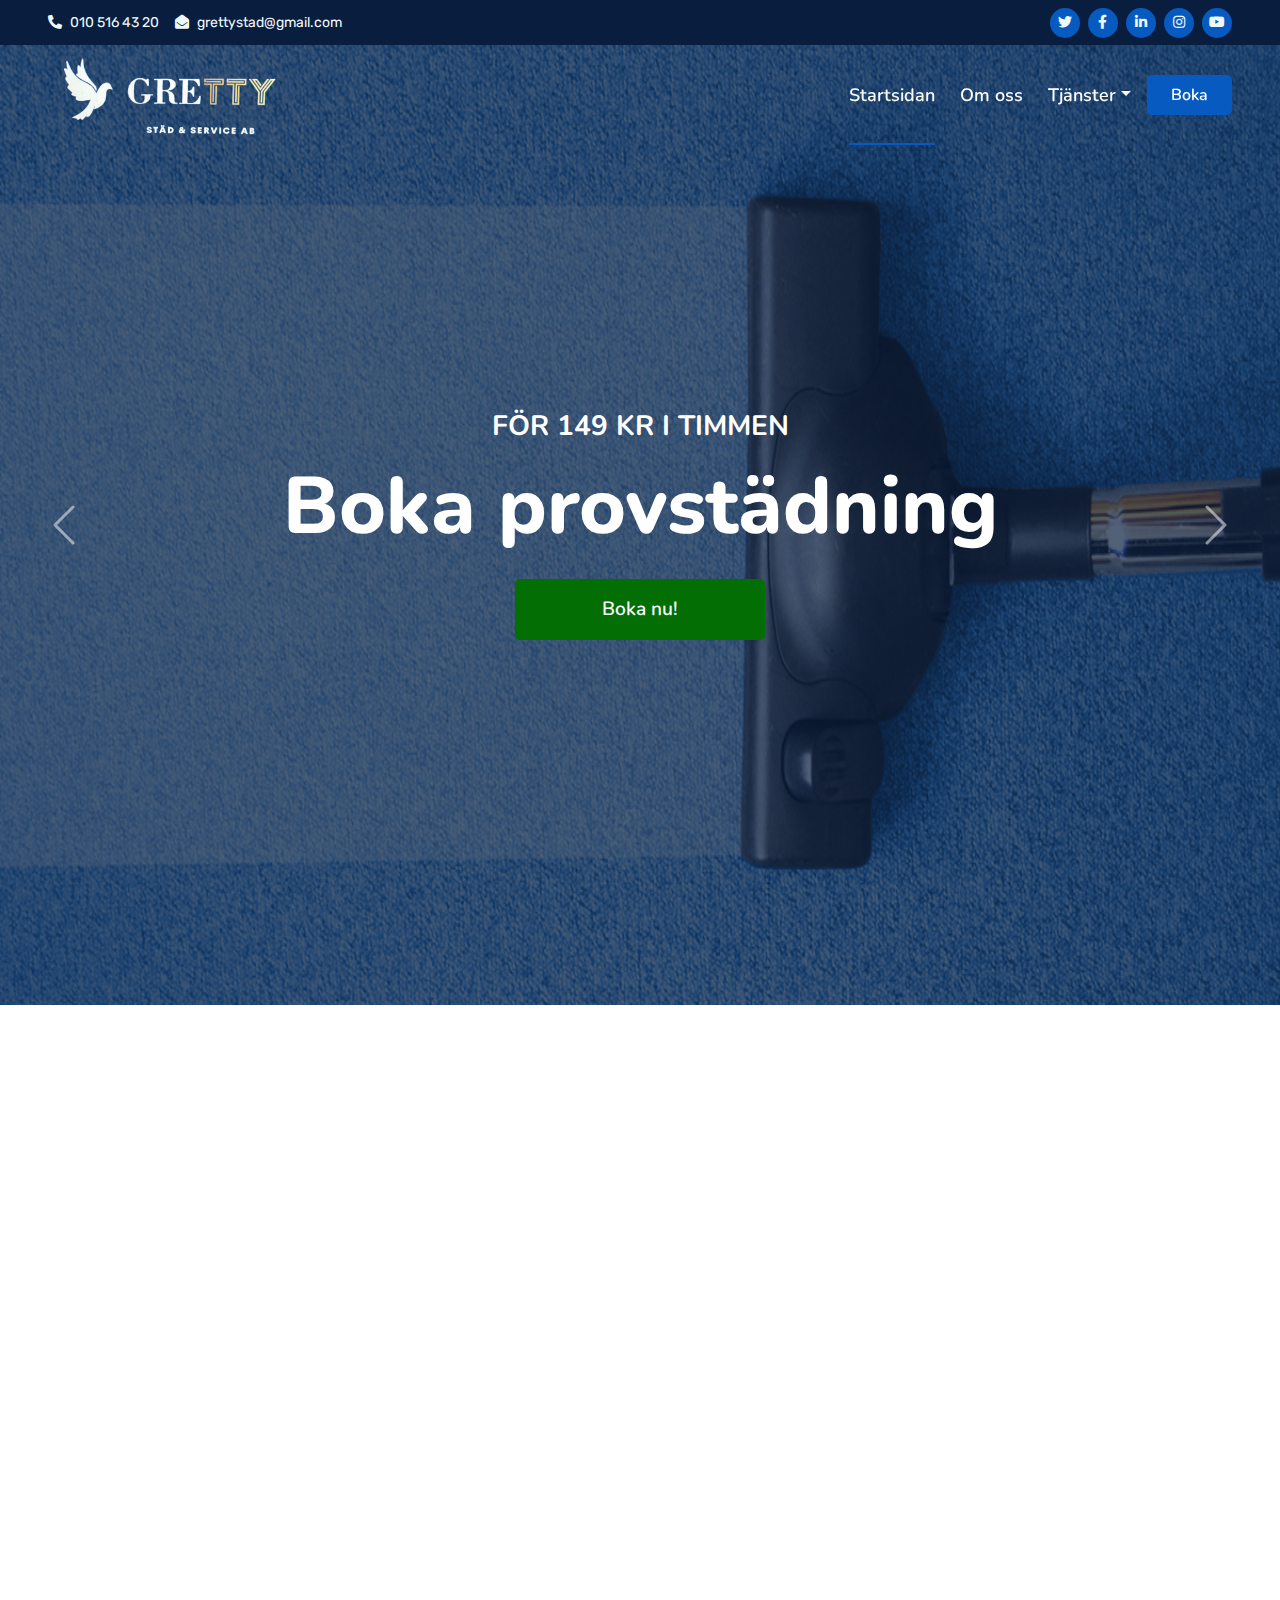
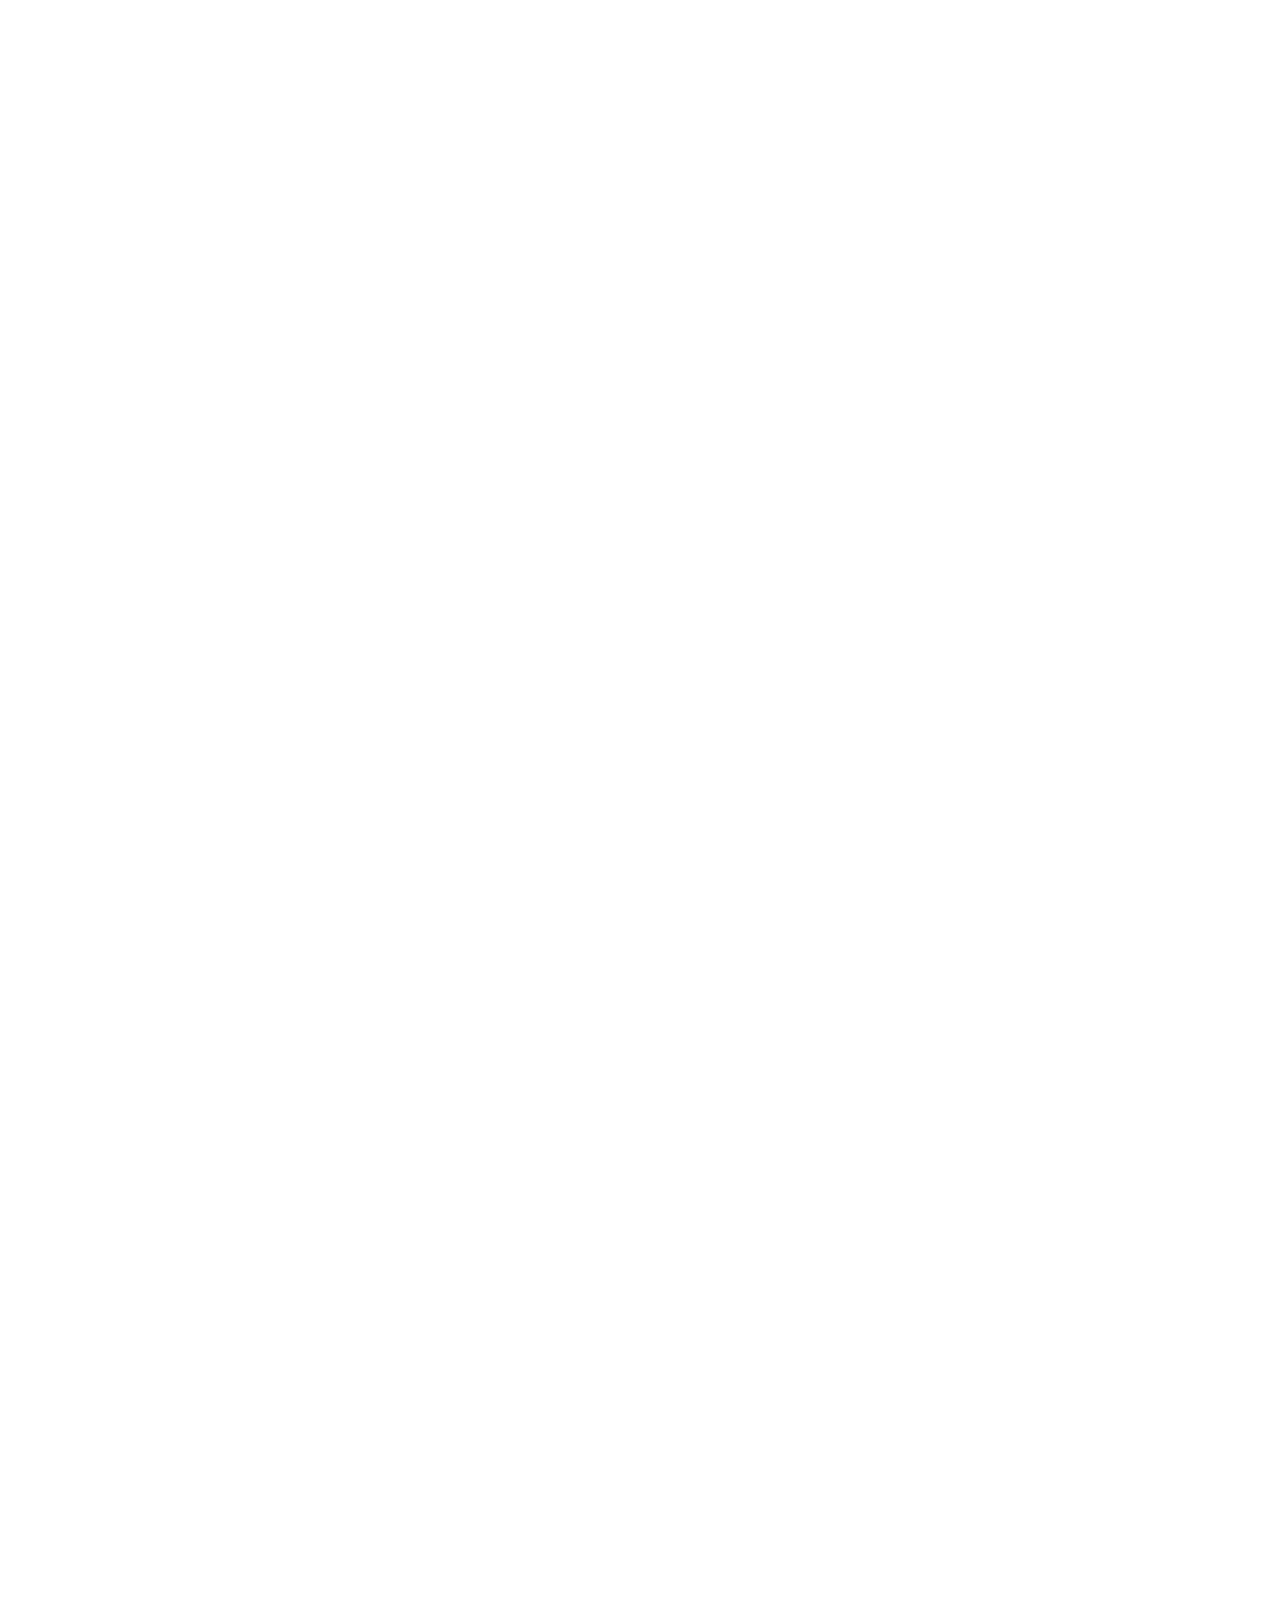
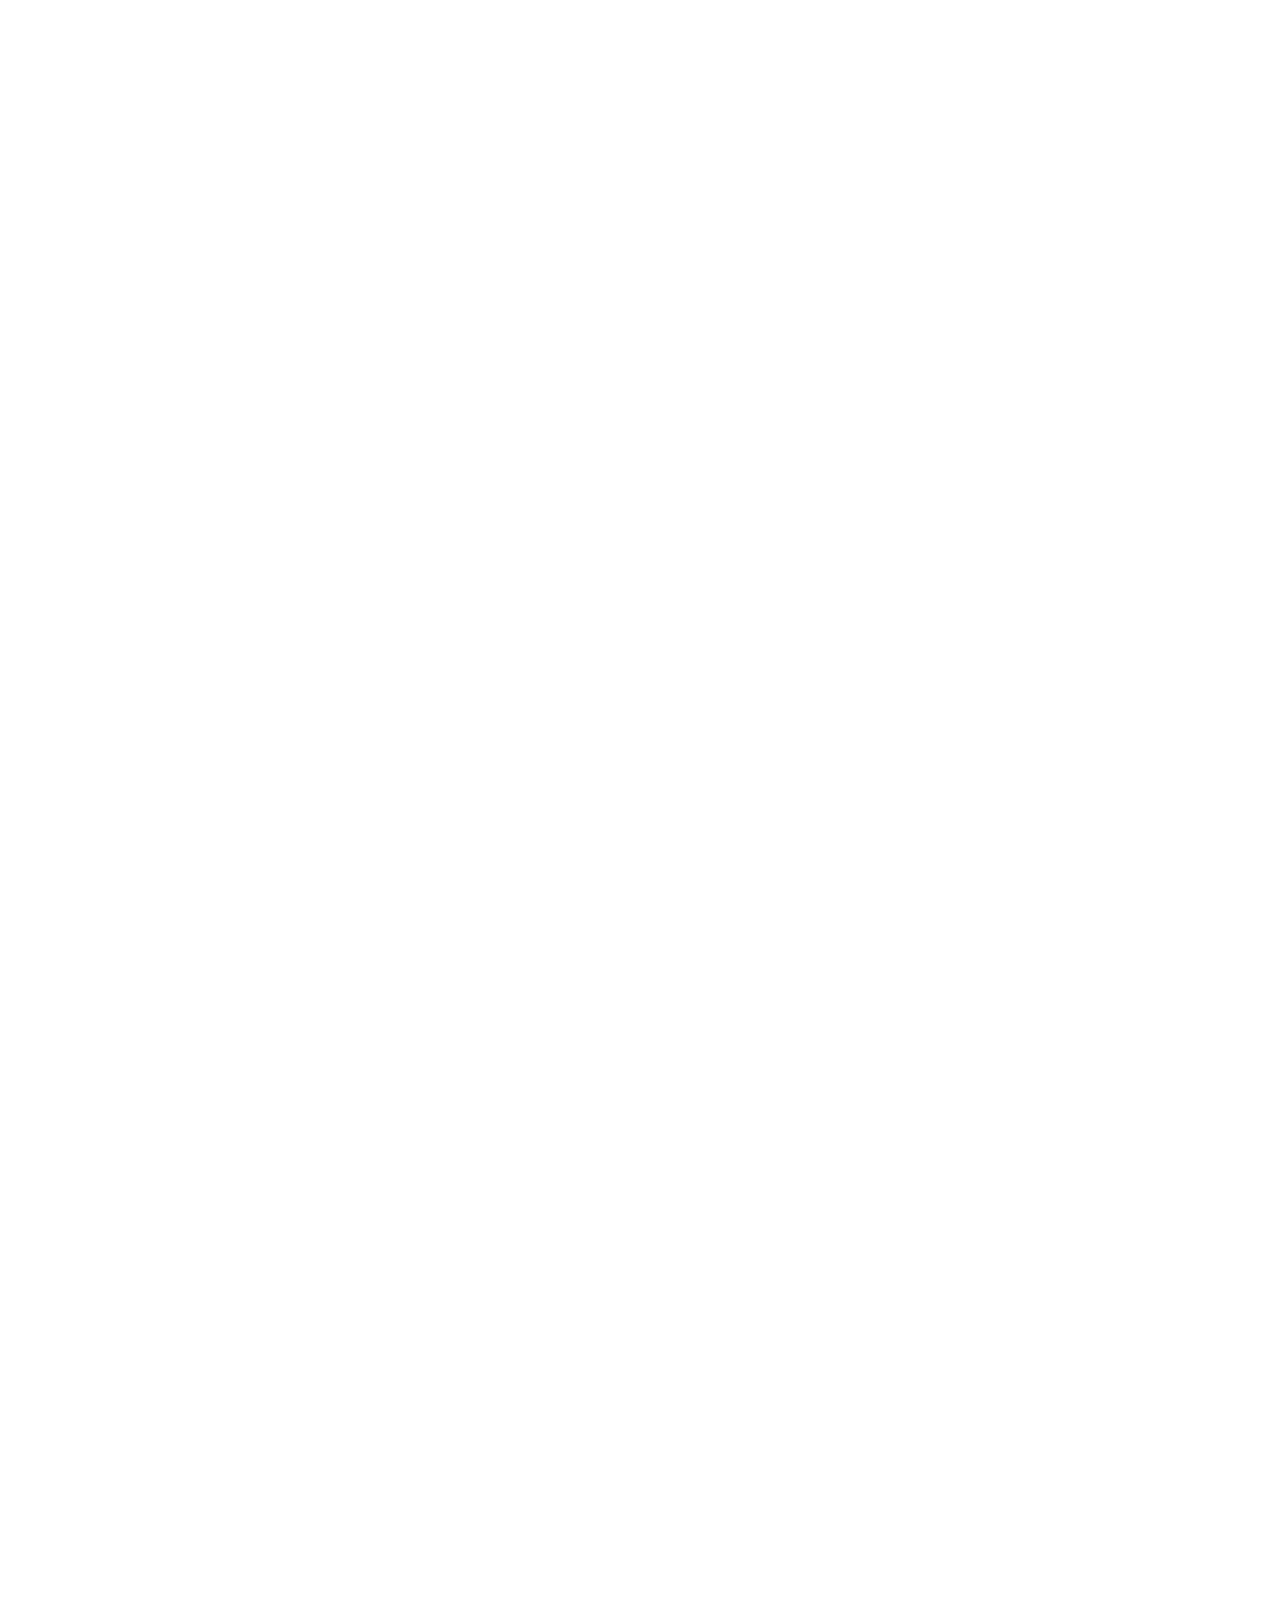
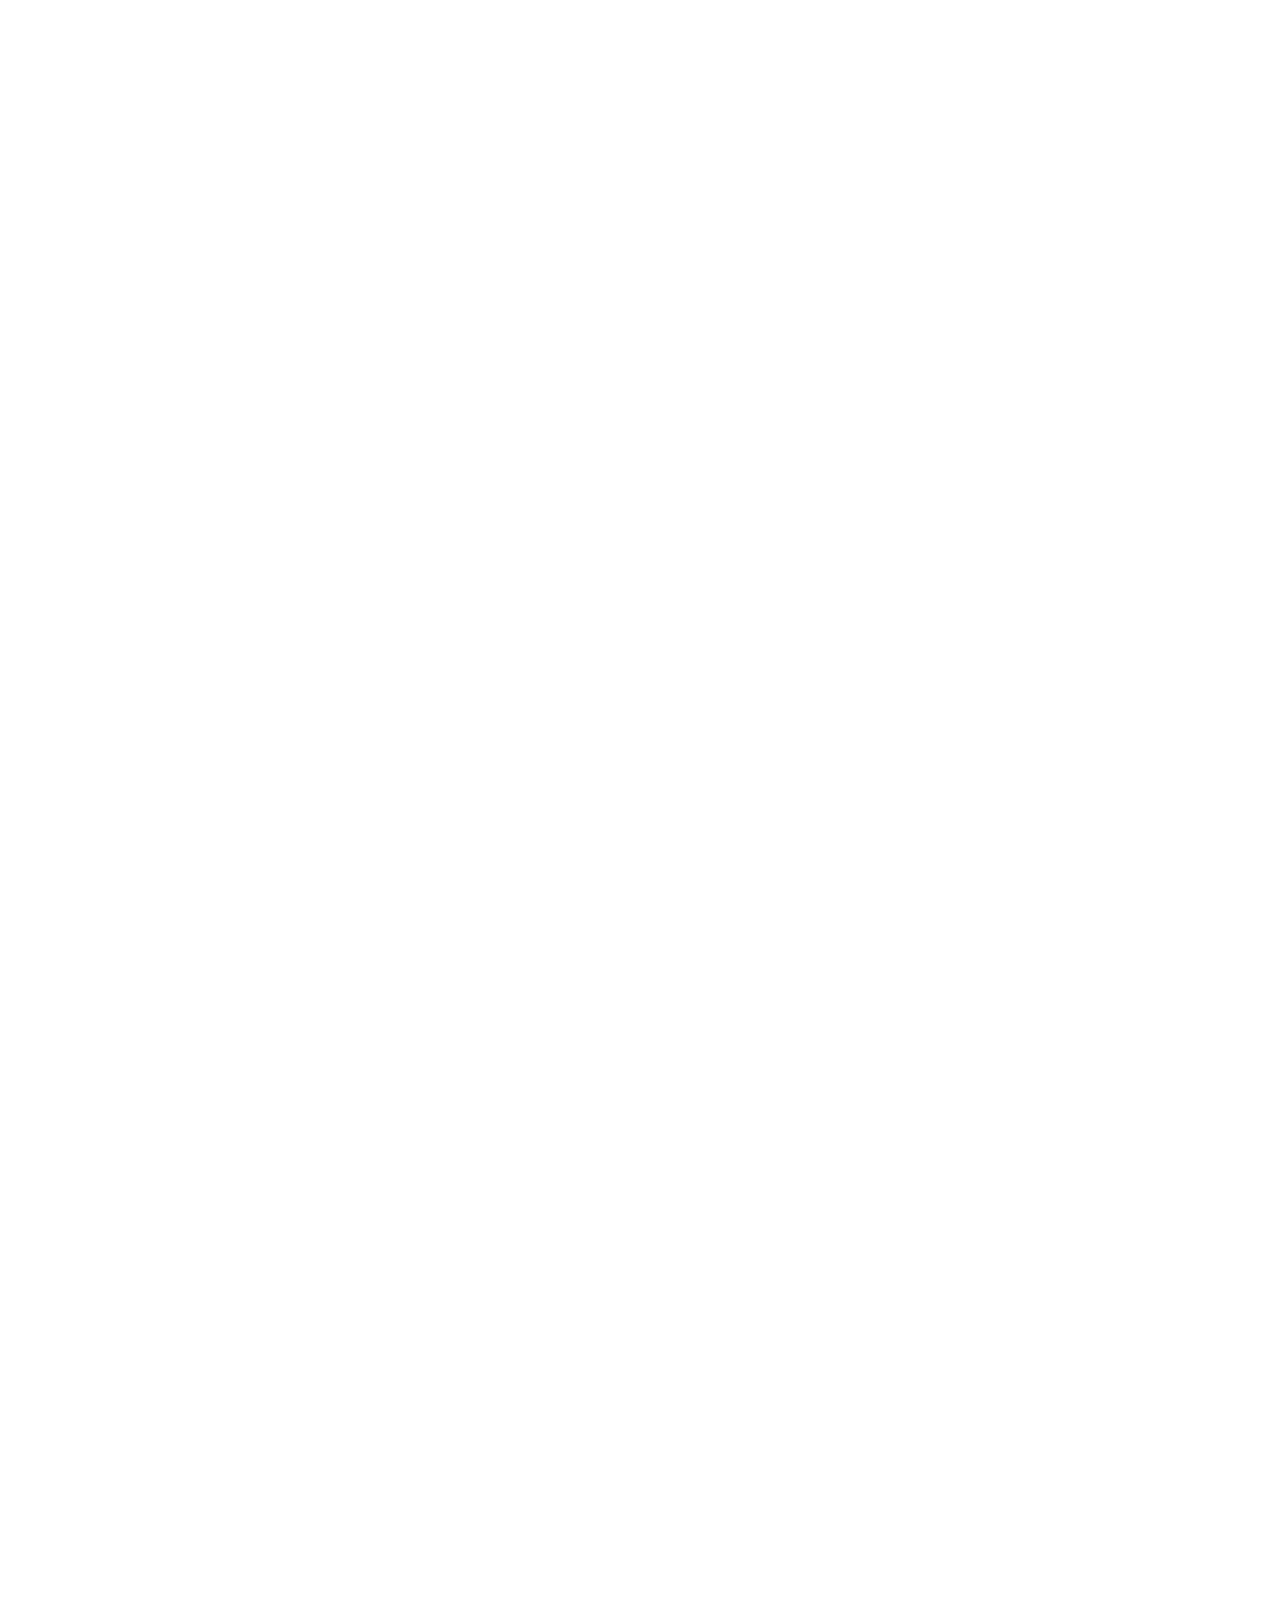
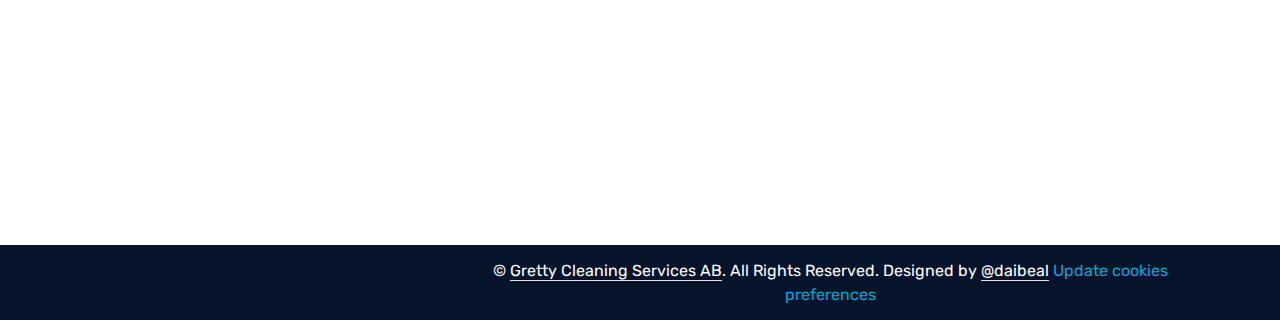
==== index.html @ c972048a "Added components and changed phone numbers and emails" ====
<!DOCTYPE html>
<html lang="sv">

<head>
    <meta charset="utf-8">
    <title>Gretty Cleaning Services</title>
    <meta content="width=device-width, initial-scale=1.0, maximum-scale=1.0, user-scalable=no " name="viewport" >
    <meta content="cleaning, service, business, stokcholm" name="keywords">
    <meta content="Cleaning Service Company based in Stockholm, Sweden" name="description">

    <!-- Favicon -->
    <link href="img/favicon.ico" rel="icon">
    <!-- Favicon mac-->
    <link href="img/favicon.ico" rel="apple-touch-icon">

    <!-- Google Web Fonts -->
    <link rel="preconnect" href="https://fonts.googleapis.com">
    <link rel="preconnect" href="https://fonts.gstatic.com" crossorigin>
    <link href="https://fonts.googleapis.com/css2?family=Nunito:wght@400;600;700;800&family=Rubik:wght@400;500;600;700&display=swap" rel="stylesheet">

    <!-- Icon Font Stylesheet -->
    <link href="https://cdnjs.cloudflare.com/ajax/libs/font-awesome/5.10.0/css/all.min.css" rel="stylesheet">
    <link href="https://cdn.jsdelivr.net/npm/bootstrap-icons@1.4.1/font/bootstrap-icons.css" rel="stylesheet">

    <!-- Libraries Stylesheet -->
    <link href="lib/owlcarousel/assets/owl.carousel.min.css" rel="stylesheet">
    <link href="lib/animate/animate.min.css" rel="stylesheet">

    <!-- Customized Bootstrap Stylesheet -->
    <link href="css/bootstrap.min.css" rel="stylesheet">

    <!-- Template Stylesheet -->
    <link href="css/style.css" rel="stylesheet">
</head>

<body>
    <!-- Spinner Start -->
    <div id="spinner" class="show bg-white position-fixed translate-middle w-100 vh-100 top-50 start-50 d-flex align-items-center justify-content-center">
        <div class="spinner"></div>
    </div>
    <!-- Spinner End -->


    <!-- Topbar Start -->
    <div class="container-fluid bg-dark px-5 d-none d-lg-block">
        <div class="row gx-0">
            <div class="col-lg-8 text-center text-lg-start mb-2 mb-lg-0">
                <div class="d-inline-flex align-items-center" style="height: 45px;">
                    <small class="me-3 text-light"><i class="fa fa-phone-alt me-2"></i>010 516 43 20</small>
                    <small class="text-light"><i class="fa fa-envelope-open me-2"></i>grettystad@gmail.com</small>
                </div>
            </div>
            <div class="col-lg-4 text-center text-lg-end">
                <div class="d-inline-flex align-items-center" style="height: 45px;">
                    <a class="btn btn-sm btn-outline-light btn-sm-square rounded-circle me-2" href=""><i class="fab fa-twitter fw-normal"></i></a>
                    <a class="btn btn-sm btn-outline-light btn-sm-square rounded-circle me-2" href="https://www.facebook.com/profile.php?id=100086477424410"><i class="fab fa-facebook-f fw-normal"></i></a>
                    <a class="btn btn-sm btn-outline-light btn-sm-square rounded-circle me-2" href=""><i class="fab fa-linkedin-in fw-normal"></i></a>
                    <a class="btn btn-sm btn-outline-light btn-sm-square rounded-circle me-2" href=""><i class="fab fa-instagram fw-normal"></i></a>
                    <a class="btn btn-sm btn-outline-light btn-sm-square rounded-circle" href=""><i class="fab fa-youtube fw-normal"></i></a>
                </div>
            </div>
        </div>
    </div>
    <!-- Topbar End -->


    <!-- Navbar & Carousel Start -->
    <div class="container-fluid position-relative p-0">
        <nav class="navbar navbar-expand-lg navbar-dark px-5 py-3 py-lg-0">
            <a href="index.html" class="navbar-brand p-0">
                <!-- <h1 class="m-0">Gretty</h1> -->
                <img src="img/logo.png" alt="Logo" class="logo">
            </a>
            <button class="navbar-toggler" type="button" data-bs-toggle="collapse" data-bs-target="#navbarCollapse">
                <span class="fa fa-bars"></span>
            </button>
            <div class="collapse navbar-collapse" id="navbarCollapse">
                <div class="navbar-nav ms-auto py-0">
                    <a href="index.html" class="nav-item nav-link active">Startsidan</a>
                    <!-- <a href="about.html" class="nav-item nav-link">Om oss</a> -->
                    <a href="about.html" class="nav-item nav-link">Om oss</a>
                    <div class="nav-item dropdown">
                        <a href="#" class="nav-link dropdown-toggle" data-bs-toggle="dropdown">Tjänster</a>
                        <div class="dropdown-menu m-0">
                            <a href="hemstadning.html" class="dropdown-item">Hemstädning</a>
                            <a href="storstadning.html" class="dropdown-item">Storstädning</a>
                            <a href="fonsterputsning.html" class="dropdown-item">Fönsterputsning</a>
                            <a href="flyttstadning.html" class="dropdown-item">Flyttstädning</a>
                        </div>
                    </div>
                </div>
                
                <a href="#quote" class="btn btn-primary py-2 px-4 ms-3"> Boka</a>
            </div>
        </nav>

        <div id="header-carousel" class="carousel slide carousel-fade" data-bs-ride="carousel">
            <div class="carousel-inner">
                <div class="carousel-item active">
                    <img class="w-100 h-50" src="img/carousel-main.jpg" alt="Image">
                    <div class="carousel-caption d-flex flex-column align-items-center justify-content-center">
                        <div class="p-3" style="max-width: 900px;">
                            <h3 class="text-white text-uppercase mb-3 animated slideInDown">för 149 kr i timmen</h3>
                            <h1 class="display-1 text-white mb-md-4 animated zoomIn">Boka provstädning</h1>
                            <a href="#quote" id="btn-weird-top" class="btn btn-outline-light py-md-3 px-md-5 animated slideInRight">Boka nu!</a>
                        </div>
                    </div>
                </div>
                <div class="carousel-item">
                    <img class="w-100 h-50" src="img/cleaning-1.jpg" alt="Image">
                    <div class="carousel-caption d-flex flex-column align-items-center justify-content-center">
                        <div class="p-3" style="max-width: 900px;">
                            <h5 class="text-white text-uppercase mb-3 animated slideInDown">STÄDFIRMA STOCKHOLM </h5>
                            <h1 class="display-1 text-white mb-md-4 animated zoomIn">MED HÖG KVALITET</h1>
                            <a href="#quote" id="btn-weird-top" class="btn btn-outline-light py-md-3 px-md-5 animated slideInRight">Kontakta Oss</a>
                        </div>
                    </div>
                </div>
            </div>
            <button class="carousel-control-prev" type="button" data-bs-target="#header-carousel"
                data-bs-slide="prev">
                <span class="carousel-control-prev-icon" aria-hidden="true"></span>
                <span class="visually-hidden">Previous</span>
            </button>
            <button class="carousel-control-next" type="button" data-bs-target="#header-carousel"
                data-bs-slide="next">
                <span class="carousel-control-next-icon" aria-hidden="true"></span>
                <span class="visually-hidden">Next</span>
            </button>
        </div>
    </div>
    <!-- Navbar & Carousel End -->


    <!-- Full Screen Search Start -->
    <div class="modal fade" id="searchModal" tabindex="-1">
        <div class="modal-dialog modal-fullscreen">
            <div class="modal-content" style="background: rgba(9, 30, 62, .7);">
                <div class="modal-header border-0">
                    <button type="button" class="btn bg-white btn-close" data-bs-dismiss="modal" aria-label="Close"></button>
                </div>
                <div class="modal-body d-flex align-items-center justify-content-center">
                    <div class="input-group" style="max-width: 600px;">
                        <input type="text" class="form-control bg-transparent border-primary p-3" placeholder="Type search keyword">
                        <button class="btn btn-primary px-4"><i class="bi bi-search"></i></button>
                    </div>
                </div>
            </div>
        </div>
    </div>
    <!-- Full Screen Search End -->
    <!-- About Start -->
    <div class="container-fluid py-5 wow fadeInUp" data-wow-delay="0.1s">
        <div class="container py-5">
            <div class="row g-5">
                <div class="col-lg-7">
                    <div class="section-title position-relative pb-3 mb-5">
                        <h5 class="fw-bold text-primary text-uppercase">VARFÖR OSS?</h5>
                        <h1 class="mb-0">Den bästa rengöringslösningen med många års erfarenhet</h1>
                    </div>
                    <!-- <p class="mb-4">Tempor erat elitr rebum at clita. Diam dolor diam ipsum et tempor sit. Aliqu diam amet diam et eos labore. Clita erat ipsum et lorem et sit, sed stet no labore lorem sit. Sanctus clita duo justo et tempor eirmod magna dolore erat amet</p> -->
                    <div class="row g-0 mb-3">
                        <div class="col-sm-6 wow zoomIn" data-wow-delay="0.2s">
                            <h5 class="mb-3"><i class="fa fa-check text-primary me-3"></i>Kvalitet & Integritet</h5>
                            <h5 class="mb-3"><i class="fa fa-check text-primary me-3"></i>Flexibilitet för frihet</h5>
                        </div>
                        <div class="col-sm-6 wow zoomIn" data-wow-delay="0.4s">
                            <h5 class="mb-3"><i class="fa fa-check text-primary me-3"></i>Enkel onlinebokning</h5>
                            <h5 class="mb-3"><i class="fa fa-check text-primary me-3"></i>Rimliga priser</h5>
                        </div>
                    </div>
                    <div class="d-flex align-items-center mb-4 wow fadeIn" data-wow-delay="0.6s">
                        <div class="bg-primary d-flex align-items-center justify-content-center rounded" style="width: 60px; height: 60px;">
                            <i class="fa fa-phone-alt text-white"></i>
                        </div>
                        <div class="ps-4">
                            <h5 class="mb-2">Ring för att ställa någon fråga</h5>
                            
                            <a href="tel:+46735747661"><h4 class="text-primary mb-0">010 516 43 20</h4></a>
                        </div>
                    </div>
                    <a href="https://calendly.com/grettybusiness/30min" class="btn btn-primary py-3 px-5 mt-3 wow zoomIn" data-wow-delay="0.9s">Begär en offert</a>
                </div>
                <div class="col-lg-5" style="min-height: 500px;">
                    <div class="position-relative h-100">
                        <img class="position-absolute w-100 h-100 rounded wow zoomIn curve" data-wow-delay="0.9s" src="img/about.jpg" style="object-fit: cover;">
                    </div>
                </div>
            </div>
        </div>
    </div>
    <!-- About End -->
    <!-- Service Start -->
    <div class="container-fluid py-5 wow fadeInUp" data-wow-delay="0.1s">
        <div class="container py-5">
            <div class="section-title text-center position-relative pb-3 mb-5 mx-auto" style="max-width: 600px;">
                <h5 class="fw-bold text-primary text-uppercase">Våra tjänster</h5>
                <h1 class="mb-0">DETTA INGÅR I STÄDINGEN</h1>
            </div>
            <div class="row g-5">
                <div class="col-lg-4 col-md-6 wow zoomIn" data-wow-delay="0.3s">
                    <div class="service-item bg-light rounded d-flex flex-column align-items-center justify-content-center text-center">
                        <div class="service-icon">
                            <i class="fa fa-shield-alt text-white"></i>
                        </div>
                        <h4 class="mb-3">Allmänt / alla utrymmen</h4>
                        <!-- <p class="m-0">Amet justo dolor lorem kasd amet magna sea stet eos vero lorem ipsum dolore sed</p> -->
                        <a class="btn btn-lg btn-primary rounded" href="">
                            <i class="bi bi-arrow-right"></i>
                        </a>
                    </div>
                </div>
                <div class="col-lg-4 col-md-6 wow zoomIn" data-wow-delay="0.6s">
                    <div class="service-item bg-light rounded d-flex flex-column align-items-center justify-content-center text-center">
                        <div class="service-icon">
                            <i class="fa fa-shield-alt text-white"></i>
                        </div>
                        <h4 class="mb-3">Köket</h4>
                        <!-- list-->
                        <ul class="list-group list-group-flush">
                            <li class="list-group-item"> Rengör diskho, spis och utanpå köksfläkten</li>
                            <li class="list-group-item">Avlägsnar fläckar utvändigt på mikrovågsugn, kylskåp, diskmaskin</li>
                            <li class="list-group-item">Torkar av övriga köksredskap (t.ex. kaffebryggare, brödrost, mixer)</li>
                            <li class="list-group-item"> Torkar damm på alla plana ytor (så högt städaren når)s</li>
                            <li class="list-group-item">  Dammsuger golv och mattor</li>
                            <li class="list-group-item"> Fuktmoppar golvet (om golvmaterialet tål fuktmoppning)</li>
                            <li class="list-group-item"> Tvättar speglar och andra glasytor (utom fönster)</li>
                        </ul>
                        <!-- list-->
                        <a class="btn btn-lg btn-primary rounded" href="">
                            <i class="bi bi-arrow-right"></i>
                        </a>
                    </div>
                </div>
                <div class="col-lg-4 col-md-6 wow zoomIn" data-wow-delay="0.9s">
                    <div class="service-item bg-light rounded d-flex flex-column align-items-center justify-content-center text-center">
                        <div class="service-icon">
                            <i class="fa fa-shield-alt text-white"></i>
                        </div>
                        <h4 class="mb-3">Badrummet</h4>
                         <!-- list-->
                         <ul class="list-group list-group-flush">
                            <li class="list-group-item">Rengör och avlägsnar fläckar på badkar, toalettstol och tvättställ
                            </li>
                            <li class="list-group-item">Tvättar rent duschen och duschens glasväggar
                            </li>
                            <li class="list-group-item">Torkar damm på alla bords- och arbetsytor (så högt som städaren når)</li>
                            <li class="list-group-item">Dammsuger golv och mattor</li>
                            <li class="list-group-item">Fuktmoppar golvet (om golvmaterialet tål fuktmoppning)</li>
                            <li class="list-group-item">Tvättar speglar och andra glasytor (utom fönster)</li>
                        </ul>
                        <!-- list-->
                        <a class="btn btn-lg btn-primary rounded" href="">
                            <i class="bi bi-arrow-right"></i>
                        </a>
                    </div>
                </div>
                <div class="col-lg-4 col-md-6 wow zoomIn" data-wow-delay="0.3s">
                    <div class="service-item bg-light rounded d-flex flex-column align-items-center justify-content-center text-center">
                        <div class="service-icon">
                            <i class="fa fa-shield-alt text-white"></i>
                        </div>
                        <h4 class="mb-3">Sovrummen</h4>
                                       <!-- list-->
                                       <ul class="list-group list-group-flush">
                                        <li class="list-group-item">Torkar damm på alla bords- och arbetsytor (så högt städaren når)
                                        </li>
                                        <li class="list-group-item">Dammsuger golv och mattor
                                        </li>
                                        <li class="list-group-item">Fuktmoppar golvet (om golvmaterialet tål fuktmoppning)</li>
                                        <li class="list-group-item">Tvättar speglar och andra glasytor (utom fönster)</li>
                                    </ul>
                                    <!-- list-->
                        <a class="btn btn-lg btn-primary rounded" href="">
                            <i class="bi bi-arrow-right"></i>
                        </a>
                    </div>
                </div>
                <div class="col-lg-4 col-md-6 wow zoomIn" data-wow-delay="0.6s">
                    <div class="service-item bg-light rounded d-flex flex-column align-items-center justify-content-center text-center">
                        <div class="service-icon">
                            <i class="fa fa-search text-white"></i>
                        </div>
                        <h4 class="mb-3">Tjänster som bokas separat</h4>
                        <!-- <p class="m-0">Amet justo dolor lorem kasd amet magna sea stet eos vero lorem ipsum dolore sed</p> -->
                        <a class="btn btn-lg btn-primary rounded" href="">
                            <i class="bi bi-arrow-right"></i>
                        </a>
                    </div>
                </div>
                <div class="col-lg-4 col-md-6 wow zoomIn" data-wow-delay="0.9s">
                    <div class="position-relative bg-primary rounded h-100 d-flex flex-column align-items-center justify-content-center text-center p-5">
                        <h3 class="text-white mb-3">Ring oss för offert</h3>
                        <a href="tel:+46735747661"><h2 class="text-white mb-0">010 516 43 20</h2></a>
                    </div>
                </div>
            </div>
        </div>
    </div>
    <!-- Service End -->


    <!-- Pricing Plan Start -->
    <div class="container-fluid py-5 wow fadeInUp" data-wow-delay="0.1s">
        <div class="container py-5">
            <div class="section-title text-center position-relative pb-3 mb-5 mx-auto" style="max-width: 600px;">
                <h5 class="fw-bold text-primary text-uppercase">PRISPLANER</h5>
                <h1 class="mb-0">Vi erbjuder konkurrenskraftiga priser för våra kunder</h1>
            </div>
            <div class="row g-0 row-p">
                <div class="col-lg-4 wow slideInUp" data-wow-delay="0.6s">
                    <div class="bg-light rounded">
                        <div class="border-bottom py-4 px-5 mb-4">
                            <h4 class="text-primary mb-1">Hemstädning</h4>
                            <!-- <small class="text-uppercase">Små byggnader</small> -->
                        </div>
                        <div class="p-5 pt-0">
                            <h1 class="display-5 mb-3">
                                <small class="align-top" style="font-size: 22px; line-height: 45px;">kr</small>219<small
                                    class="align-bottom" style="font-size: 16px; line-height: 40px;">/ Timme</small>
                            </h1>
                            <!-- <div class="d-flex justify-content-between mb-3"><span>HTML5 & CSS3</span><i class="fa fa-check text-primary pt-1"></i></div>
                            <div class="d-flex justify-content-between mb-3"><span>Bootstrap v5</span><i class="fa fa-check text-primary pt-1"></i></div>
                            <div class="d-flex justify-content-between mb-3"><span>Responsive Layout</span><i class="fa fa-times text-danger pt-1"></i></div>
                            <div class="d-flex justify-content-between mb-2"><span>Cross-browser Support</span><i class="fa fa-times text-danger pt-1"></i></div> -->
                            <a href="#quote" class="btn btn-primary py-2 px-4 mt-4">Boka</a>
                        </div>
                    </div>
                </div>
                <div class="col-lg-4 wow slideInUp" data-wow-delay="0.3s" >
                    <div class="bg-white rounded shadow position-relative" style="z-index: 1;">
                        <div class="border-bottom py-4 px-5 mb-4">
                            <h4 class="text-primary mb-1">Storstädning</h4>
                            <!-- <small class="text-uppercase">För medelstora företag</small> -->
                        </div>
                        <div class="p-5 pt-0">
                            <h1 class="display-5 mb-3">
                                <small class="align-top" style="font-size: 22px; line-height: 45px;">kr</small>269<small
                                    class="align-bottom" style="font-size: 16px; line-height: 40px;">/ Timme</small>
                            </h1>
                            <!-- <div class="d-flex justify-content-between mb-3"><span>HTML5 & CSS3</span><i class="fa fa-check text-primary pt-1"></i></div>
                            <div class="d-flex justify-content-between mb-3"><span>Bootstrap v5</span><i class="fa fa-check text-primary pt-1"></i></div>
                            <div class="d-flex justify-content-between mb-3"><span>Responsive Layout</span><i class="fa fa-check text-primary pt-1"></i></div>
                            <div class="d-flex justify-content-between mb-2"><span>Cross-browser Support</span><i class="fa fa-times text-danger pt-1"></i></div> -->
                            <a href="#quote" class="btn btn-primary py-2 px-4 mt-4">Boka</a>
                        </div>
                    </div>
                </div>
                <div class="col-lg-4 wow slideInUp" data-wow-delay="0.9s">
                    <div class="bg-light rounded">
                        <div class="border-bottom py-4 px-5 mb-4">
                            <h4 class="text-primary mb-1">Flyttstädning</h4>
                            <!-- <small class="text-uppercase">För stora företag</small> -->
                        </div>
                        <div class="p-5 pt-0">
                            <h1 class="display-5 mb-3">
                                <small class="align-top" style="font-size: 22px; line-height: 45px;">kr</small>269<small
                                    class="align-bottom" style="font-size: 16px; line-height: 40px;">/ Timme</small>
                            </h1>
                            <!-- <div class="d-flex justify-content-between mb-3"><span>HTML5 & CSS3</span><i class="fa fa-check text-primary pt-1"></i></div>
                            <div class="d-flex justify-content-between mb-3"><span>Bootstrap v5</span><i class="fa fa-check text-primary pt-1"></i></div>
                            <div class="d-flex justify-content-between mb-3"><span>Responsive Layout</span><i class="fa fa-check text-primary pt-1"></i></div>
                            <div class="d-flex justify-content-between mb-2"><span>Cross-browser Support</span><i class="fa fa-check text-primary pt-1"></i></div> -->
                            <a href="#quote" class="btn btn-primary py-2 px-4 mt-4">Boka</a>
                        </div>
                    </div>
                </div>
            </div>
        </div>
    </div>
    <!-- Pricing Plan End -->


    <!-- Quote Start -->
    <div class="container-fluid py-5 wow fadeInUp" data-wow-delay="0.1s" id="quote">
        <div class="container py-5">
            <div class="row g-5">
                <div class="col-lg-7">
                    <div class="section-title position-relative pb-3 mb-5">
                        <h5 class="fw-bold text-primary text-uppercase">Begär en offert</h5>
                        <h1 class="mb-0">Behöver du en kostnadsfri offert? Vänligen kontakta oss</h1>
                    </div>
                    <div class="row gx-3">
                        <div class="col-sm-6 wow zoomIn" data-wow-delay="0.2s">
                            <h5 class="mb-4"><i class="fa fa-reply text-primary me-3"></i>Svara inom 24 timmar</h5>
                        </div>
                    </div>
                    <div class="d-flex align-items-center mt-2 wow zoomIn" data-wow-delay="0.6s">
                        <div class="bg-primary d-flex align-items-center justify-content-center rounded" style="width: 60px; height: 60px;">
                            <i class="fa fa-phone-alt text-white"></i>
                        </div>
                        <div class="ps-4">
                            <h5 class="mb-2">Ring för att ställa någon fråga</h5>
                            
                            <a href="tel:+46735747661"><h4 class="text-primary mb-0">010 516 43 20</h4></a>
                        </div>
                    </div>
                </div>
                <div class="col-lg-5">
                    <div class="bg-primary rounded h-100 d-flex align-items-center p-5 wow zoomIn" data-wow-delay="0.9s">
                        <form  action="https://formspree.io/f/maykjbed"
                        method="POST" id="contact-form" autocomplete="on">
                            <div class="row g-3">
                                <div class="col-xl-12">
                                    <input type="text" name="user" autocomplete="name" class="form-control bg-light border-0" placeholder="För- och Efternamn" style="height: 55px;">
                                </div>
                                <div class="col-12">
                                    <input type="email" name="email" autocomplete="email" class="form-control bg-light border-0" placeholder="E-post" style="height: 55px;">
                                </div>
                                <div class="col-12">
                                    <!-- <input type="tel" name="phone" class="form-control bg-light border-0" placeholder="Mobiletelefon" style="height: 55px;"> -->
                                    <input type="tel" id="phone" name="phone"  class="form-control bg-light border-0" placeholder="Mobiletelefon" style="height: 55px;">
                                </div>
                                <div class="col-12">
                                    <!-- <input type="tel" name="phone" class="form-control bg-light border-0" placeholder="Mobiletelefon" style="height: 55px;"> -->
                                    <input type="text" id="address" name="address" autocomplete="street-address" class="form-control bg-light border-0" placeholder="Adress" style="height: 55px;">
                                </div>
                                <!-- <label for="slider" style="color: white;">Kvadratmeter på bostad</label> -->
                                <div class="col-12 slidecontainer" style="color: white; text-align: center;">
                                    <!-- <input type="tel" name="phone" class="form-control bg-light border-0" placeholder="Mobiletelefon" style="height: 55px;"> -->
                                    <input type="range" min ="30" max="1200" value ="215" step="30" id="meters" name="meters" pattern="^([+]46)\s*(7[0236])\s*(\d{4})\s*(\d{3})$" class=" bg-light border-0" style="height: 55px; width: 100%;" class="slider" oninput="this.nextElementSibling.value = this.value">
                                    <output style="font-size:xx-large;">215</output> kvadratmeter
                                
                                    


                                </div>
                                <div class="col-12">
                                    <select class="form-select bg-light border-0" name="choice" style="height: 55px;">
                                        <option selected>Välj en tjänst</option>
                                        <option value="Hemstädning">Hemstädning</option>
                                        <option value="Storstädning">Storstädning</option>
                                        <option value="Fönsterputsning">Fönsterputsning</option>
                                        <option value="Flyttstädning">Flyttstädning</option>
                                    </select>
                                </div>
                                <div class="col-12">
                                    <textarea class="form-control bg-light border-0" rows="3" placeholder="Meddelande" name="message"></textarea>
                                </div>
                                <div class="col-12">
                                    <button id="form-btn"class="btn w-100 py-3" type="submit">Begär en offert</button>
                                </div>
                            </div>
                        </form>
                    </div>
                </div>
            </div>
        </div>
    </div>
    <!-- Quote End -->
        <div class="container-fluid py-5 wow fadeInUp" data-wow-delay="1s">
        
                <!-- Calendly inline widget begin -->
    <div class="calendly-inline-widget" data-url="https://calendly.com/grettybusiness/30min?hide_gdpr_banner=1&primary_color=075abf" style="min-width:320px;height:830px; width: 100%;"></div>
    <script type="text/javascript" src="https://assets.calendly.com/assets/external/widget.js" async></script>
<!-- Calendly inline widget end -->
        </div>
    </div>
    <!-- Blog Start -->



    

    <!-- Footer Start -->
    <div class="container-fluid bg-dark text-light mt-5 wow fadeInUp" data-wow-delay="0.1s">
        <div class="container">
            <div class="row gx-5">
                <div class="col-lg-4 col-md-6 footer-about">
                    <div class="d-flex flex-column align-items-center justify-content-center text-center h-100 bg-primary p-4">
                        <a href="index.html" class="navbar-brand">
                            <img src="img/logo.png" alt="Logo" class="logo">
                        </a>
                        <!-- <form action="">
                            <div class="input-group">
                                <input type="text" class="form-control border-white p-3" placeholder="Your Email">
                                <button class="btn btn-dark">Sign Up</button>
                            </div>
                        </form> -->
                    </div>
                </div>
                <div class="col-lg-8 col-md-6">
                    <div class="row gx-5">
                        <div class="col-lg-4 col-md-12 pt-5 mb-5">
                            <div class="section-title section-title-sm position-relative pb-3 mb-4">
                                <h3 class="text-light mb-0">Komma i kontakt</h3>
                            </div>
                            <div class="d-flex mb-2">
                                <i class="bi bi-geo-alt text-primary me-2"></i>
                                <p class="mb-0">Sweden</p>
                            </div>
                            <div class="d-flex mb-2">
                                <i class="bi bi-envelope-open text-primary me-2"></i>
                                <p class="mb-0">grettystad@gmail.com</p>
                            </div>
                            <div class="d-flex mb-2">
                                <i class="bi bi-telephone text-primary me-2"></i>
                                <p class="mb-0">010 516 43 20</p>
                            </div>
                            <div class="d-flex mt-4">
                                <a class="btn btn-primary btn-square me-2" href="#"><i class="fab fa-twitter fw-normal"></i></a>
                                <a class="btn btn-primary btn-square me-2" href="#"><i class="fab fa-facebook-f fw-normal"></i></a>
                                <a class="btn btn-primary btn-square me-2" href="#"><i class="fab fa-linkedin-in fw-normal"></i></a>
                                <a class="btn btn-primary btn-square" href="#"><i class="fab fa-instagram fw-normal"></i></a>
                            </div>
                        </div>
                        <div class="col-lg-4 col-md-12 pt-0 pt-lg-5 mb-5">
                            <div class="section-title section-title-sm position-relative pb-3 mb-4">
                                <h3 class="text-light mb-0">Länkar</h3>
                            </div>
                            <div class="link-animated d-flex flex-column justify-content-start">
                                <a class="text-light mb-2" href="#"><i class="bi bi-arrow-right text-primary me-2"></i>Home</a>
                                <a class="text-light mb-2" href="#"><i class="bi bi-arrow-right text-primary me-2"></i>About Us</a>
                                <a class="text-light mb-2" href="#"><i class="bi bi-arrow-right text-primary me-2"></i>Our Services</a>
                                <a class="text-light mb-2" href="#"><i class="bi bi-arrow-right text-primary me-2"></i>Meet The Team</a>
                                <a class="text-light mb-2" href="#"><i class="bi bi-arrow-right text-primary me-2"></i>Latest Blog</a>
                                <a class="text-light" href="#"><i class="bi bi-arrow-right text-primary me-2"></i>kontakta oss</a>
                            </div>
                        </div>
                        <div class="col-lg-4 col-md-12 pt-0 pt-lg-5 mb-5">
                            <div class="section-title section-title-sm position-relative pb-3 mb-4">
                                <h3 class="text-light mb-0">Populära Länkar</h3>
                            </div>
                            <div class="link-animated d-flex flex-column justify-content-start">
                                <a class="text-light mb-2" href="#"><i class="bi bi-arrow-right text-primary me-2"></i>Home</a>
                                <a class="text-light mb-2" href="#"><i class="bi bi-arrow-right text-primary me-2"></i>About Us</a>
                                <a class="text-light mb-2" href="#"><i class="bi bi-arrow-right text-primary me-2"></i>Our Services</a>
                                <a class="text-light mb-2" href="#"><i class="bi bi-arrow-right text-primary me-2"></i>Meet The Team</a>
                                <a class="text-light mb-2" href="#"><i class="bi bi-arrow-right text-primary me-2"></i>Latest Blog</a>
                                <a class="text-light" href="#"><i class="bi bi-arrow-right text-primary me-2"></i>kontakta oss</a>
                            </div>
                        </div>
                    </div>
                </div>
            </div>
        </div>
    </div>
    <div class="container-fluid text-white" style="background: #061429;">
        <div class="container text-center">
            <div class="row justify-content-end">
                <div class="col-lg-8 col-md-6">
                    <div class="d-flex align-items-center justify-content-center" style="height: 75px;">
                        <p class="mb-0">&copy; <a class="text-white border-bottom" href="#">Gretty Cleaning Services AB</a>. All Rights Reserved. 
						
						<!--/*** This template is free as long as you keep the footer author’s credit link/attribution link/backlink. If you'd like to use the template without the footer author’s credit link/attribution link/backlink, you can purchase the Credit Removal License from "https://htmlcodex.com/credit-removal". Thank you for your support. ***/-->
						Designed by <a class="text-white border-bottom" href="https://www.andresbenites.es">@daibeal</a> <a href="#" id="open_preferences_center">Update cookies preferences</a></p>
                        
                        
                    </div>
                </div>
            </div>
        </div>
    </div>
    <!-- Footer End -->


    <!-- Back to Top -->
    <div id="back-to-top">
        <a href="#" class="btn btn-lg btn-primary btn-lg-square rounded back-to-top"><i class="bi bi-arrow-up"></i></a>
    </div>
    


    <!-- JavaScript Libraries -->
    <script src="https://code.jquery.com/jquery-3.4.1.min.js"></script>
    <script src="https://cdn.jsdelivr.net/npm/bootstrap@5.0.0/dist/js/bootstrap.bundle.min.js"></script>
    <script src="lib/wow/wow.min.js"></script>
    <script src="lib/easing/easing.min.js"></script>
    <script src="lib/waypoints/waypoints.min.js"></script>
    <script src="lib/counterup/counterup.min.js"></script>
    <script src="lib/owlcarousel/owl.carousel.min.js"></script>
    <!-- Cookie Consent by FreePrivacyPolicy.com https://www.FreePrivacyPolicy.com -->
<script type="text/javascript" src="//www.freeprivacypolicy.com/public/cookie-consent/4.0.0/cookie-consent.js" charset="UTF-8"></script>
<script type="text/javascript" charset="UTF-8">
document.addEventListener('DOMContentLoaded', function () {
cookieconsent.run({"notice_banner_type":"headline","consent_type":"express","palette":"light","language":"sv","page_load_consent_levels":["strictly-necessary"],"notice_banner_reject_button_hide":false,"preferences_center_close_button_hide":false,"page_refresh_confirmation_buttons":false,"website_name":"Greety Cleaning Services"});
});
</script>

<noscript>Cookie Consent by <a href="https://www.freeprivacypolicy.com/" rel="noopener">Free Privacy Policy Generator</a></noscript>
<!-- End Cookie Consent by FreePrivacyPolicy.com https://www.FreePrivacyPolicy.com -->





<!-- Below is the link that users can use to open Preferences Center to change their preferences. Do not modify the ID parameter. Place it where appropriate, style it as needed. -->




    <!-- Template Javascript -->
    <script src="js/main.js"></script>
</body>

</html>
---- css/style.css ----
/********** Template CSS **********/
:root {
    --primary: #075abf;
    --secondary: #f8fcfa;
    --light: #EEF9FF;
    --dark: #595959;
}

.bg-primary{
    background-color: var(--primary) !important;

}
#btn-weird-top{
    font-size: larger;
    font-weight: 600;
    width: 35%;
    background-color: rgb(3, 110, 3) !important;
    color: var(--secondary) !important;
}
#btn-weird-top:hover{
    font-weight: 700;
    background-color: var(--secondary) !important;
    color: var(--primary) !important;
}
#btn-weird-bottom{
    background-color: var(--primary) !important;
    color: var(--secondary) !important;
}
#btn-weird-bottom:hover{
    background-color: var(--secondary) !important;
    color: var(--primary) !important;
}
#btn-weird-bottom:hover{
    background-color: var(--secondary) !important;
    color: var(--primary) !important;
}




/*** Spinner ***/
.spinner {
    width: 40px;
    height: 40px;
    background: var(--primary);
    margin: 100px auto;
    -webkit-animation: sk-rotateplane 1.2s infinite ease-in-out;
    animation: sk-rotateplane 1.2s infinite ease-in-out;
}

@-webkit-keyframes sk-rotateplane {
    0% {
        -webkit-transform: perspective(120px)
    }
    50% {
        -webkit-transform: perspective(120px) rotateY(180deg)
    }
    100% {
        -webkit-transform: perspective(120px) rotateY(180deg) rotateX(180deg)
    }
}

@keyframes sk-rotateplane {
    0% {
        transform: perspective(120px) rotateX(0deg) rotateY(0deg);
        -webkit-transform: perspective(120px) rotateX(0deg) rotateY(0deg)
    }
    50% {
        transform: perspective(120px) rotateX(-180.1deg) rotateY(0deg);
        -webkit-transform: perspective(120px) rotateX(-180.1deg) rotateY(0deg)
    }
    100% {
        transform: perspective(120px) rotateX(-180deg) rotateY(-179.9deg);
        -webkit-transform: perspective(120px) rotateX(-180deg) rotateY(-179.9deg);
    }
}

#spinner {
    opacity: 0;
    visibility: hidden;
    transition: opacity .5s ease-out, visibility 0s linear .5s;
    z-index: 99999;
}

#spinner.show {
    transition: opacity .5s ease-out, visibility 0s linear 0s;
    visibility: visible;
    opacity: 1;
}


/*** Heading ***/
h1,
h2,
.fw-bold {
    font-weight: 800 !important;
}

h3,
h4,
.fw-semi-bold {
    font-weight: 700 !important;
}

h5,
h6,
.fw-medium {
    font-weight: 600 !important;
}


/*** Button ***/
.btn {
    font-family: 'Nunito', sans-serif;
    font-weight: 600;
    transition: .5s;
    background-color: var(--primary);
    color: var(--light);
    border: none;
    border-radius: 5px;

}

.btn-primary,
.btn-secondary {
    color: #FFFFFF;
    box-shadow: inset 0 0 0 50px transparent;
}

.btn-primary:hover {
    background-color: rgb(3, 110, 3) !important;
    color: white;
    
}

.btn-secondary:hover {
    background-color: rgb(3, 110, 3) !important;
    color: white;
}

.btn-square {
    width: 36px;
    height: 36px;
}

.btn-sm-square {
    width: 30px;
    height: 30px;
}

.btn-lg-square {
    width: 48px;
    height: 48px;
}

.btn-square,
.btn-sm-square,
.btn-lg-square {
    padding-left: 0;
    padding-right: 0;
    text-align: center;
}
.navbar {
    border : none !important;
}
.nav-link.active{
    color: var(--secondary) !important;
}
/*** Navbar ***/
.navbar-dark .navbar-nav .nav-link {
    font-family: 'Nunito', sans-serif;
    position: relative;
    margin-left: 25px;
    padding: 35px 0;
    color: #FFFFFF;
    font-size: 18px;
    font-weight: 600;
    outline: none;
    transition: .5s;
    
}

.sticky-top.navbar-dark .navbar-nav .nav-link {
    padding: 20px 0;
    color: var(--light);
}

.navbar-dark .navbar-nav .nav-link:hover,
.navbar-dark .navbar-nav .nav-link.active {
    color: var(--secondary);
}

.navbar-dark .navbar-brand h1 {
    color: #FFFFFF;
}

.navbar-dark .navbar-toggler {
    color: var(--light) !important;
    border-color: var(--light) !important;
}

@media (max-width: 991.98px) {
    .sticky-top.navbar-dark {
        position: relative;
        background: #FFFFFF;
    }
    .navbar{
        background: #075abf;
    }
    .navbar-dark .navbar-nav .nav-link,
    .navbar-dark .navbar-nav .nav-link.show,
    .sticky-top.navbar-dark .navbar-nav .nav-link {
        padding: 10px 0;
        color: var(--dark);
    }

    .navbar-dark .navbar-brand h1 {
        color: var(--primary);
    }
    .navbar-toggler{
        background: rgba(255, 255, 255, 0);
        
        border: none;
        filter: contrast(0.0001);
    }
    .navbar-toggler:focus{
        outline: none;
    }
}

@media (min-width: 992px) {
    .navbar-dark {
        position: absolute;
        width: 100%;
        top: 0;
        left: 0;
        border-bottom: 1px solid rgba(256, 256, 256, .1);
        z-index: 999;
    }
    
    .sticky-top.navbar-dark {
        position: fixed;
        /* background: #06A3DA; */
        background: #075abf;
    }

    .navbar-dark .navbar-nav .nav-link::before {
        position: absolute;
        content: "";
        width: 0;
        height: 2px;
        bottom: -1px;
        left: 50%;
        background: var(--primary);
        transition: .5s;
    }

    .navbar-dark .navbar-nav .nav-link:hover::before,
    .navbar-dark .navbar-nav .nav-link.active::before {
        width: 100%;
        left: 0;
    }

    .navbar-dark .navbar-nav .nav-link.nav-contact::before {
        display: none;
    }

    .sticky-top.navbar-dark .navbar-brand h1 {
        color: var(--primary);
    }
}


/*** Carousel ***/
.carousel-caption {
    top: 0;
    left: 0;
    right: 0;
    bottom: 0;
    background: rgba(9, 30, 62, .7);
    z-index: 1;
}

@media (max-width: 576px) {
    .carousel-caption h5 {
        font-size: 14px;
        font-weight: 500 !important;
    }

    .carousel-caption h1 {
        font-size: 30px;
        font-weight: 600 !important;
    }
}

.carousel-control-prev,
.carousel-control-next {
    width: 10%;
}

.carousel-control-prev-icon,
.carousel-control-next-icon {
    width: 3rem;
    height: 3rem;
}


/*** Section Title ***/
.section-title::before {
    position: absolute;
    content: "";
    width: 150px;
    height: 5px;
    left: 0;
    bottom: 0;
    background: var(--primary);
    border-radius: 2px;
}

.section-title.text-center::before {
    left: 50%;
    margin-left: -75px;
}

.section-title.section-title-sm::before {
    width: 90px;
    height: 3px;
}

.section-title::after {
    position: absolute;
    content: "";
    width: 6px;
    height: 5px;
    bottom: 0px;
    background: #FFFFFF;
    -webkit-animation: section-title-run 5s infinite linear;
    animation: section-title-run 5s infinite linear;
}

.section-title.section-title-sm::after {
    width: 4px;
    height: 3px;
}

.section-title.text-center::after {
    -webkit-animation: section-title-run-center 5s infinite linear;
    animation: section-title-run-center 5s infinite linear;
}

.section-title.section-title-sm::after {
    -webkit-animation: section-title-run-sm 5s infinite linear;
    animation: section-title-run-sm 5s infinite linear;
}

@-webkit-keyframes section-title-run {
    0% {left: 0; } 50% { left : 145px; } 100% { left: 0; }
}

@-webkit-keyframes section-title-run-center {
    0% { left: 50%; margin-left: -75px; } 50% { left : 50%; margin-left: 45px; } 100% { left: 50%; margin-left: -75px; }
}

@-webkit-keyframes section-title-run-sm {
    0% {left: 0; } 50% { left : 85px; } 100% { left: 0; }
}


/*** Service ***/
.service-item {
    position: relative;
    height: 50rem;
    padding: 0 30px;
    transition: .5s;
}

.service-item .service-icon {
    margin-bottom: 30px;
    width: 60px;
    height: 60px;
    display: flex;
    align-items: center;
    justify-content: center;
    background: var(--primary);
    border-radius: 2px;
    transform: rotate(-45deg);
}

.service-item .service-icon i {
    transform: rotate(45deg);
}

.service-item a.btn {
    position: absolute;
    width: 60px;
    bottom: -48px;
    left: 50%;
    margin-left: -30px;
    opacity: 0;
}

.service-item:hover a.btn {
    bottom: -24px;
    opacity: 1;
}


/*** Testimonial ***/
.testimonial-carousel .owl-dots {
    margin-top: 15px;
    display: flex;
    align-items: flex-end;
    justify-content: center;
}

.testimonial-carousel .owl-dot {
    position: relative;
    display: inline-block;
    margin: 0 5px;
    width: 15px;
    height: 15px;
    background: #DDDDDD;
    border-radius: 2px;
    transition: .5s;
}

.testimonial-carousel .owl-dot.active {
    width: 30px;
    background: var(--primary);
}

.testimonial-carousel .owl-item.center {
    position: relative;
    z-index: 1;
}

.testimonial-carousel .owl-item .testimonial-item {
    transition: .5s;
}

.testimonial-carousel .owl-item.center .testimonial-item {
    background: #FFFFFF !important;
    box-shadow: 0 0 30px #DDDDDD;
}


/*** Team ***/
.team-item {
    transition: .5s;
}

.team-social {
    position: absolute;
    width: 100%;
    height: 100%;
    top: 0;
    left: 0;
    display: flex;
    align-items: center;
    justify-content: center;
    transition: .5s;
}

.team-social a.btn {
    position: relative;
    margin: 0 3px;
    margin-top: 100px;
    opacity: 0;
}

.team-item:hover {
    box-shadow: 0 0 30px #DDDDDD;
}

.team-item:hover .team-social {
    background: rgba(9, 30, 62, .7);
}

.team-item:hover .team-social a.btn:first-child {
    opacity: 1;
    margin-top: 0;
    transition: .3s 0s;
}

.team-item:hover .team-social a.btn:nth-child(2) {
    opacity: 1;
    margin-top: 0;
    transition: .3s .05s;
}

.team-item:hover .team-social a.btn:nth-child(3) {
    opacity: 1;
    margin-top: 0;
    transition: .3s .1s;
}

.team-item:hover .team-social a.btn:nth-child(4) {
    opacity: 1;
    margin-top: 0;
    transition: .3s .15s;
}

.team-item .team-img img,
.blog-item .blog-img img  {
    transition: .5s;
}

.team-item:hover .team-img img,
.blog-item:hover .blog-img img {
    transform: scale(1.15);
}


/*** Miscellaneous ***/
@media (min-width: 991.98px) {
    .facts {
        position: relative;
        margin-top: -75px;
        z-index: 1;
    }
}

.back-to-top {
    position: fixed;
    display: none;
    right: 45px;
    bottom: 45px;
    z-index: 99;
}

.bg-header {
    /* background: linear-gradient(rgba(9, 30, 62, .7), rgba(9, 30, 62, .7)), url(../img/carousel-main.jpg) center center no-repeat; */
    background-size: cover;
}

.link-animated a {
    transition: .5s;
}

.link-animated a:hover {
    padding-left: 10px;
}

@media (min-width: 767.98px) {
    .footer-about {
        margin-bottom: -75px;
    }
}
.logo{
    width: 250px;
    height: 100px;
    margin: 0 auto;
    display: block;
}
.h-50{
    height: 60rem !important;
    /*cut image instead of streching*/
    background-size: cover;
    background-position: center;
    background-repeat: no-repeat;

}
.list-group{
    margin-top: 20px;
}
/*add bullet to list*/
.list-group-item::before{
    content: "\2022";
    color: #007bff;
    font-weight: bold;
    display: inline-block;
    width: 1em;
    margin-left: -1em;
}

.curve{
    /* add cool shape to img*/
    clip-path: polygon(0 0, 100% 0, 100% 85%, 0 100%);
    transition: all 2s ease-in-out;


}
.curve:hover{
    
    /*make it bigger*/
    transform: scale(1.15);
    transition: all 2s ease-in-out;

}




/* if mobile remove img from carousel and place white color */
@media (max-width: 768px) {
    .row-p{
        text-align: center !important;
    }
    .back-to-top{
        width: 3rem !important;
    }
    .btn{
        width: 100%;
    }
    
    .nav-link{
        color: white !important;
    }
    .navbar{
        background-color: var(--primary) !important;
        
    }
    .carousel-item img{
        display: none;

    }
    .carousel-item{
       
        height: 40rem;
        background-image: url(../img/daiga-ellaby-uooMllXe6gE-unsplash.jpg);
        background-size: cover;
        
    }
    .carousel-item .carousel-caption{
        position: absolute;
        top: 50%;
        left: 50%;
        transform: translate(-50%, -50%);
        width: 100%;
        
        
    }
    .carousel-item .carousel-caption h1{
        font-size: 3rem;
        color: white;
    }
    /*hide arrows*/
    .carousel-control-prev, .carousel-control-next{
        display: none;
    }
    
    /*make nav bar stiky*/
     .navbar{
        position: sticky !important;
        top: 0;
        z-index: 19999 !important;
    } 

    #heroVideo{
        display: none;
    }

    




}

/* make left-c and right-c appear next to each other */
.left-c, .right-c{
    display: flex;
    flex-direction: row;
    justify-content: space-between;
    align-items: center;
    margin-top: 50px;
}

#quote {
    scroll-margin-top: 100px;
  }


  .slidecontainer {
    width: 100%; /* Width of the outside container */
  }
input[type="range"]{
    accent-color: white;
    
    width: 100%;
    
    outline: none;
    
    -webkit-transition: .2s;
    transition: opacity .2s;

}
input[type="range"]:hover {
    opacity: 1;
}

#form-btn {
    background-color: white !important;
    color: black !important;
    border: none !important;
    border-radius: 5px !important;
    padding: 10px !important;
    margin-top: 10px !important;
    width: 100% !important;
    font-size: 1.2rem !important;
    font-weight: bold !important;
    transition: all 0.5s ease-in-out !important;
}
#form-btn:hover{
    background-color: rgb(3, 110, 3) !important;
    color: white !important;
    border: none !important;
    border-radius: 5px !important;
    padding: 10px !important;
    margin-top: 10px !important;
    width: 100% !important;
    font-size: 1.2rem   !important;
    font-weight: bold !important;
    transition: all 0.5s ease-in-out !important;
}
#form-btn:active{
    background-color: rgb(1, 171, 1) !important;
    color: white !important;
    border: none !important;
    border-radius: 5px !important;
    padding: 10px !important;
    margin-top: 10px !important;
    width: 100% !important;
    font-size: 1.2rem   !important;
    font-weight: bold !important;
    transition: all 0.5s ease-in-out !important;
}
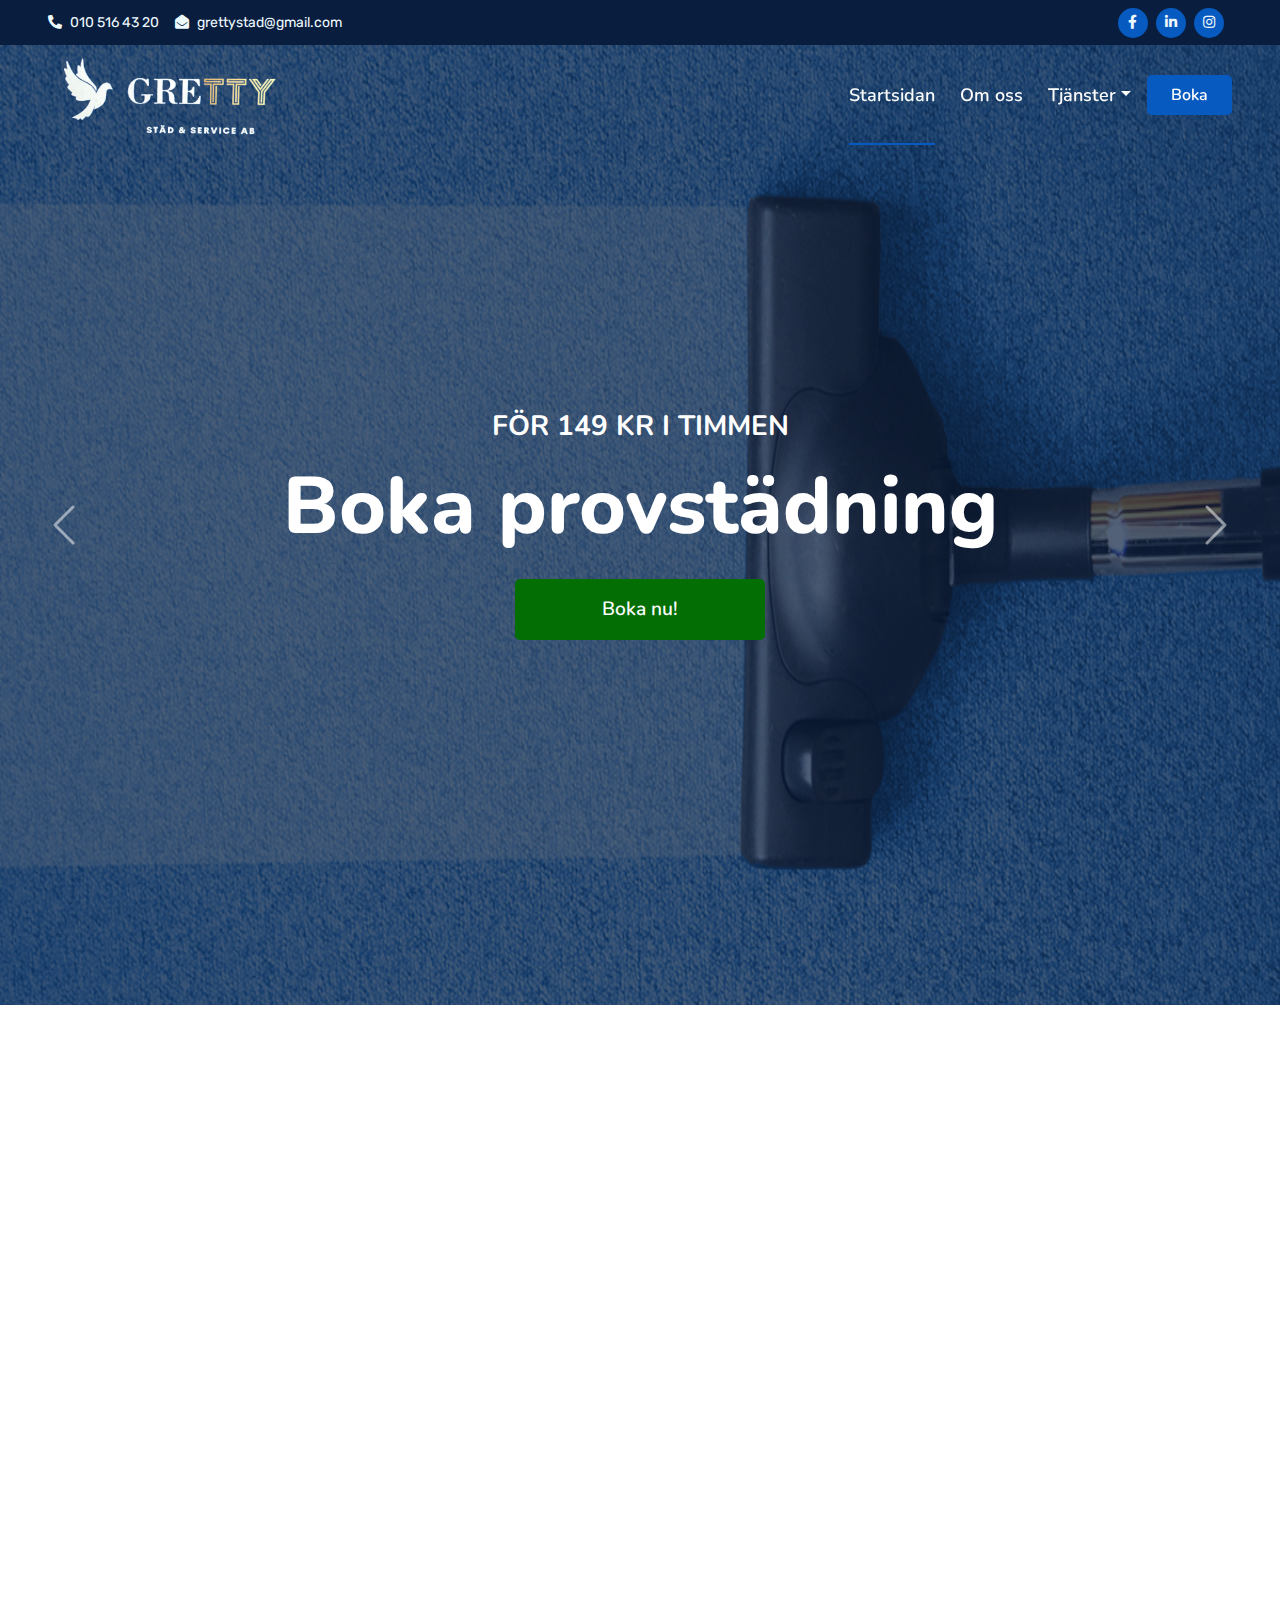
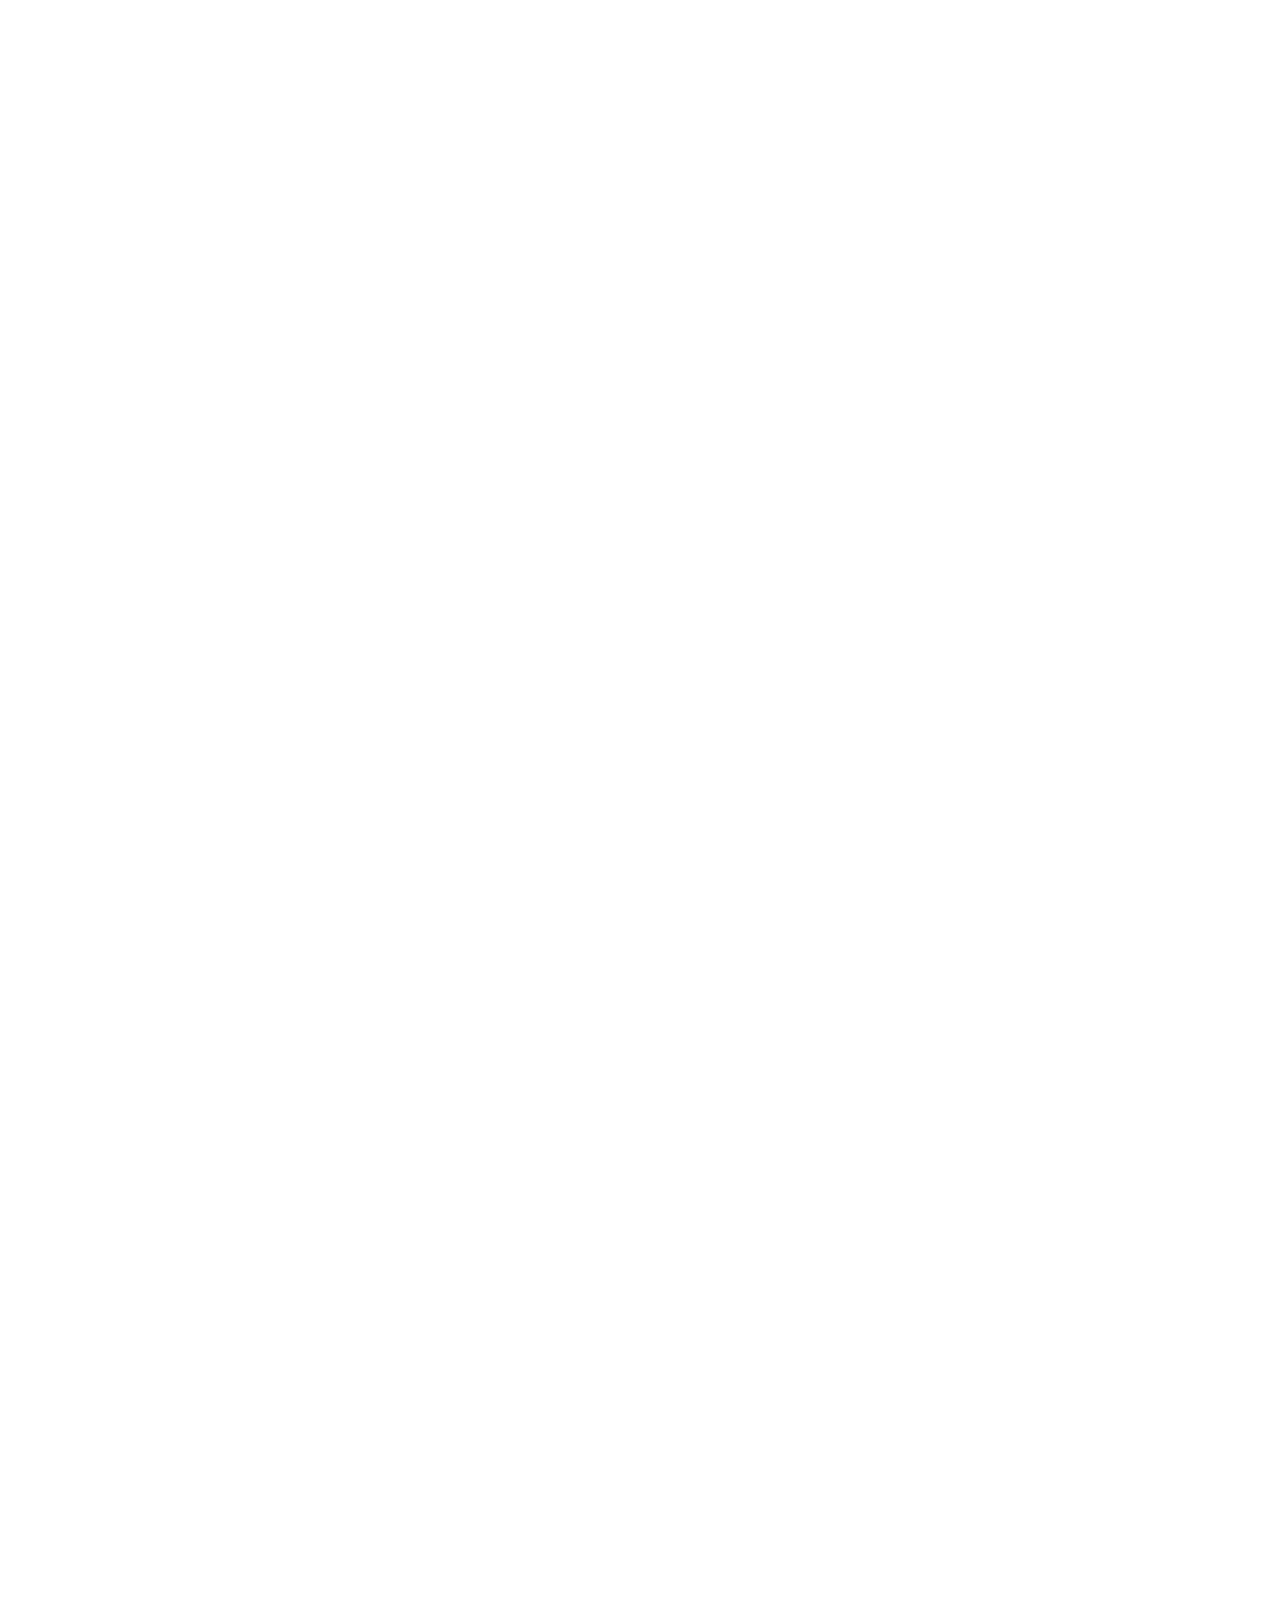
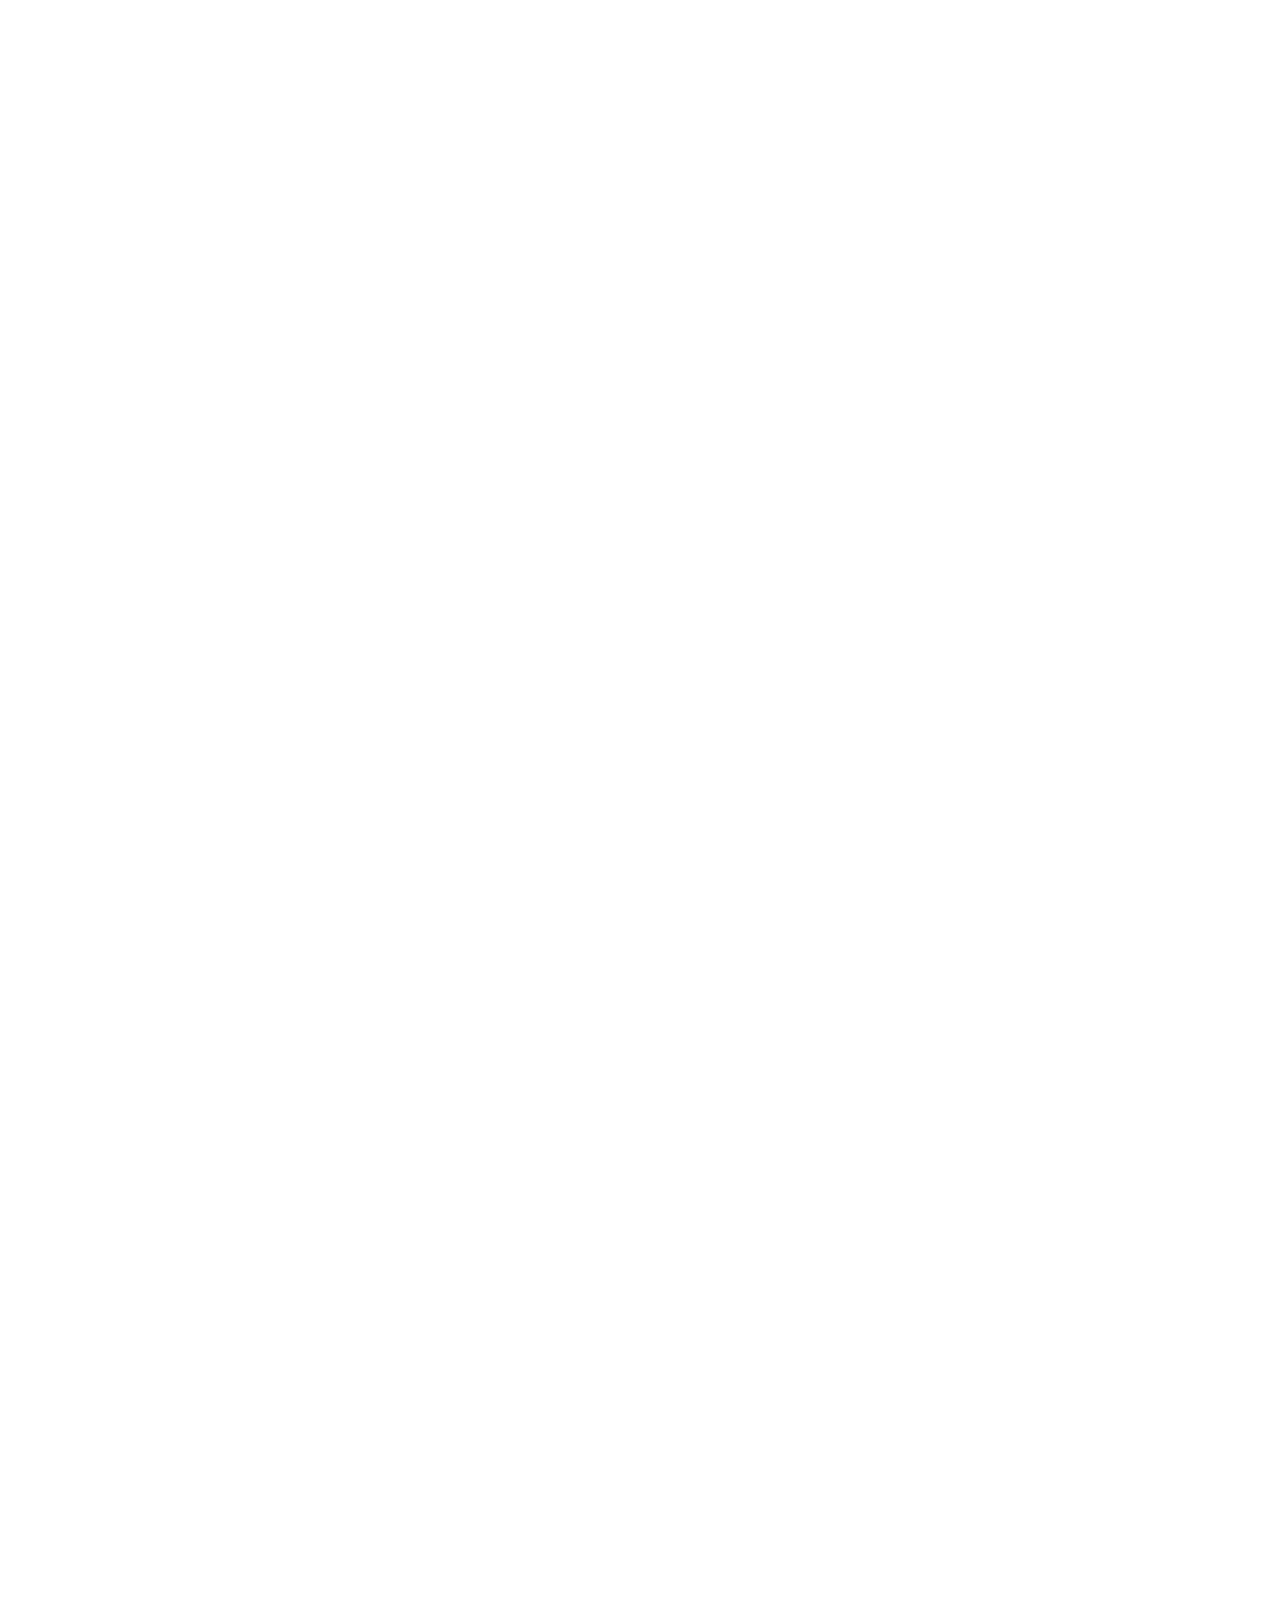
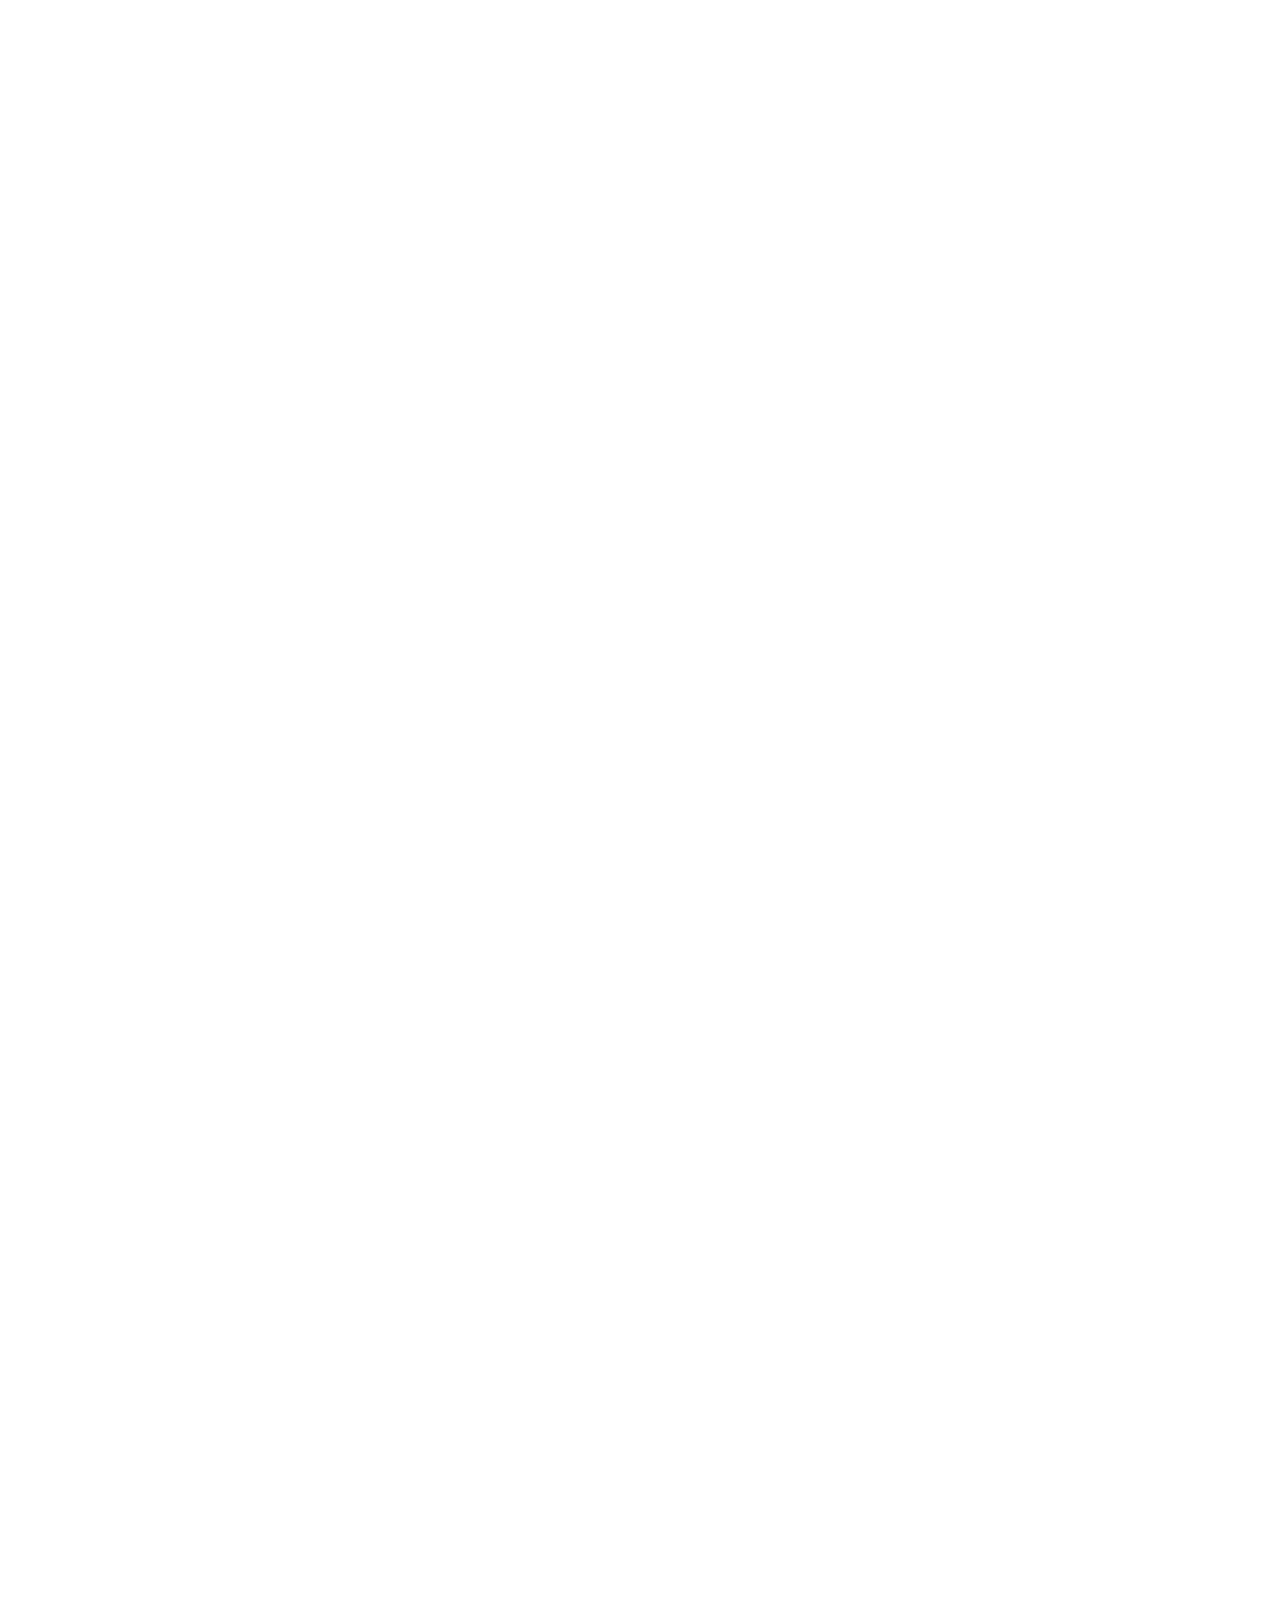
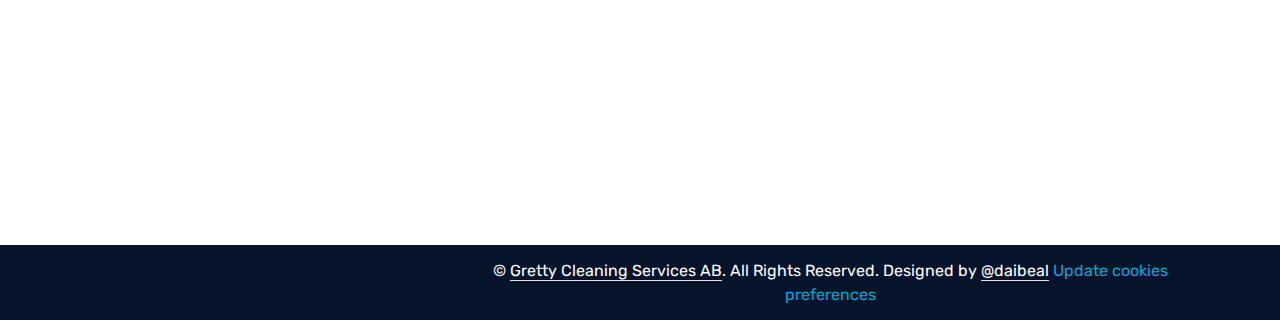
==== commit 13a454ae: "Added components and changed phone numbers and emails" ====
--- a/index.html
+++ b/index.html
@@ -52,11 +52,11 @@
             </div>
             <div class="col-lg-4 text-center text-lg-end">
                 <div class="d-inline-flex align-items-center" style="height: 45px;">
-                    <a class="btn btn-sm btn-outline-light btn-sm-square rounded-circle me-2" href=""><i class="fab fa-twitter fw-normal"></i></a>
+                    <!-- <a class="btn btn-sm btn-outline-light btn-sm-square rounded-circle me-2" href=""><i class="fab fa-twitter fw-normal"></i></a> -->
                     <a class="btn btn-sm btn-outline-light btn-sm-square rounded-circle me-2" href="https://www.facebook.com/profile.php?id=100086477424410"><i class="fab fa-facebook-f fw-normal"></i></a>
-                    <a class="btn btn-sm btn-outline-light btn-sm-square rounded-circle me-2" href=""><i class="fab fa-linkedin-in fw-normal"></i></a>
-                    <a class="btn btn-sm btn-outline-light btn-sm-square rounded-circle me-2" href=""><i class="fab fa-instagram fw-normal"></i></a>
-                    <a class="btn btn-sm btn-outline-light btn-sm-square rounded-circle" href=""><i class="fab fa-youtube fw-normal"></i></a>
+                    <a class="btn btn-sm btn-outline-light btn-sm-square rounded-circle me-2" href="https://www.linkedin.com/company/gretty-st%C3%A4d-service-ab/"><i class="fab fa-linkedin-in fw-normal"></i></a>
+                    <a class="btn btn-sm btn-outline-light btn-sm-square rounded-circle me-2" href="https://www.instagram.com/grettystad/"><i class="fab fa-instagram fw-normal"></i></a>
+            
                 </div>
             </div>
         </div>
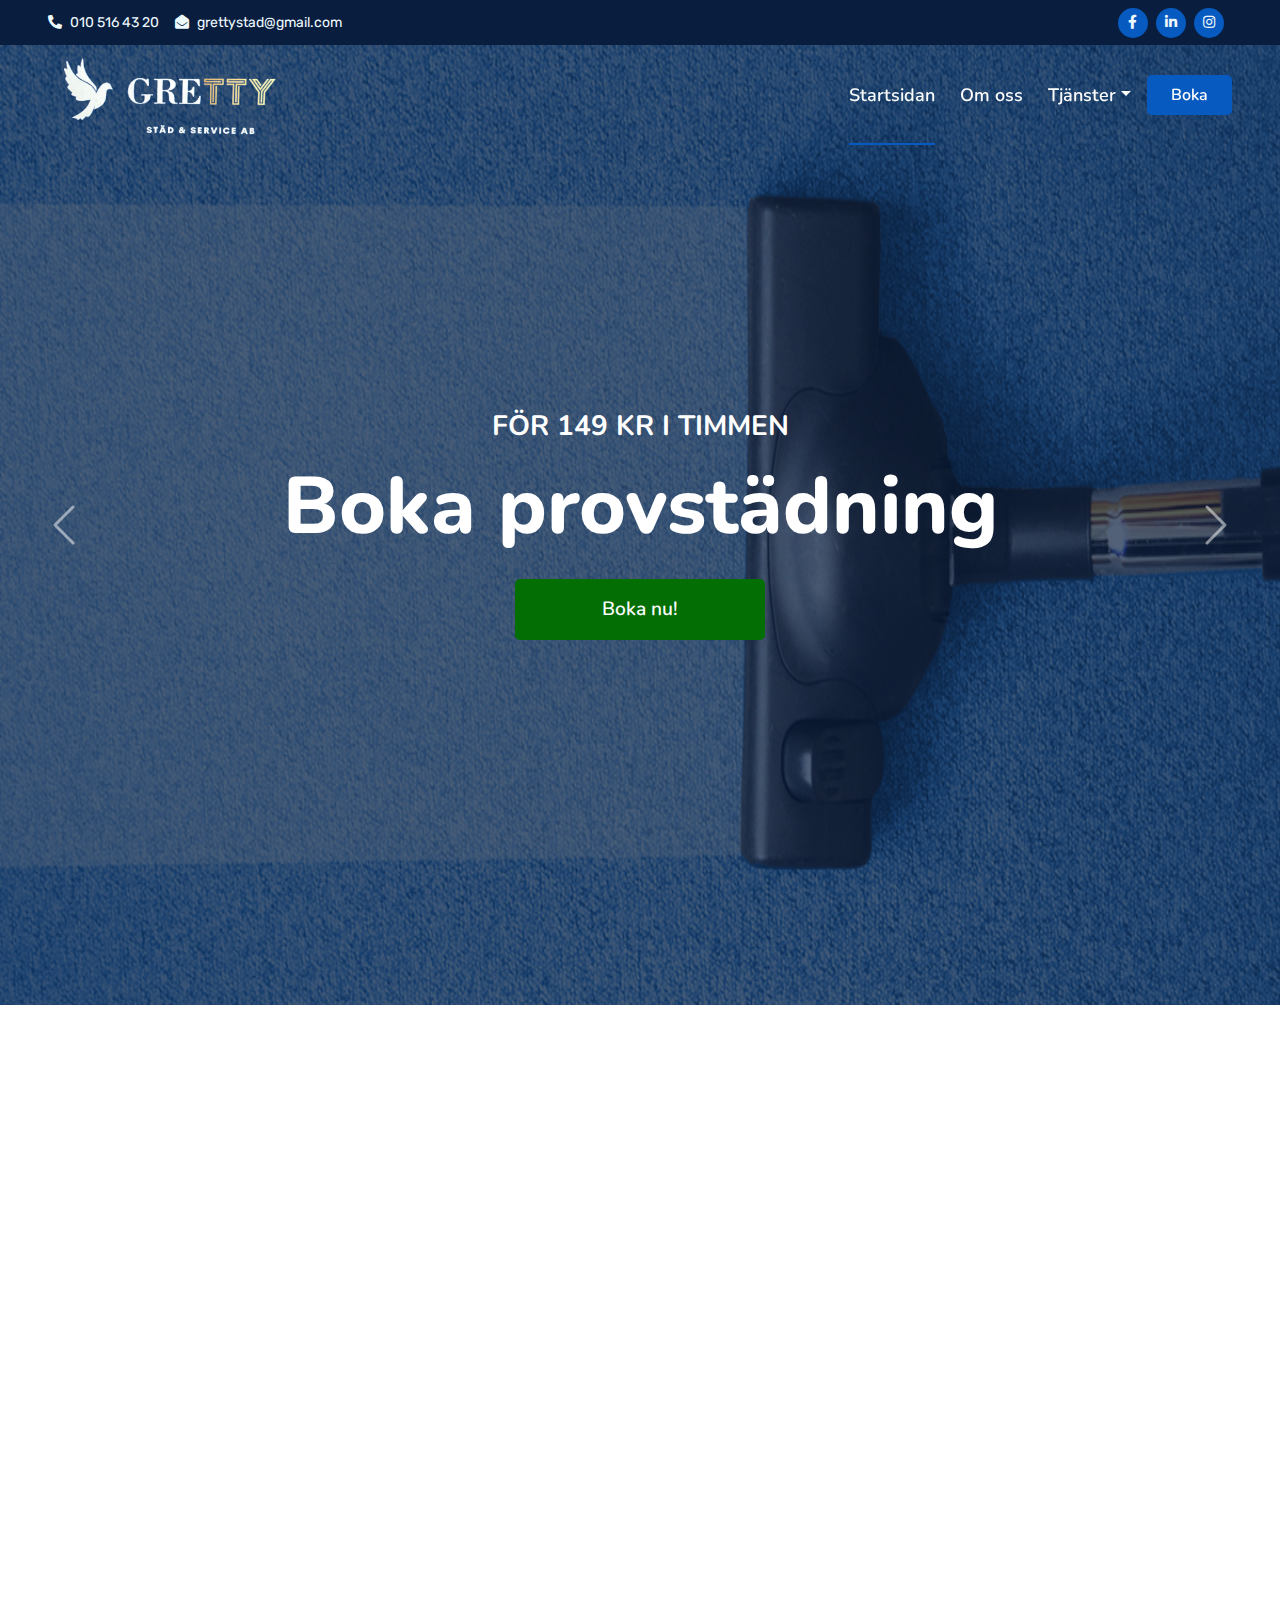
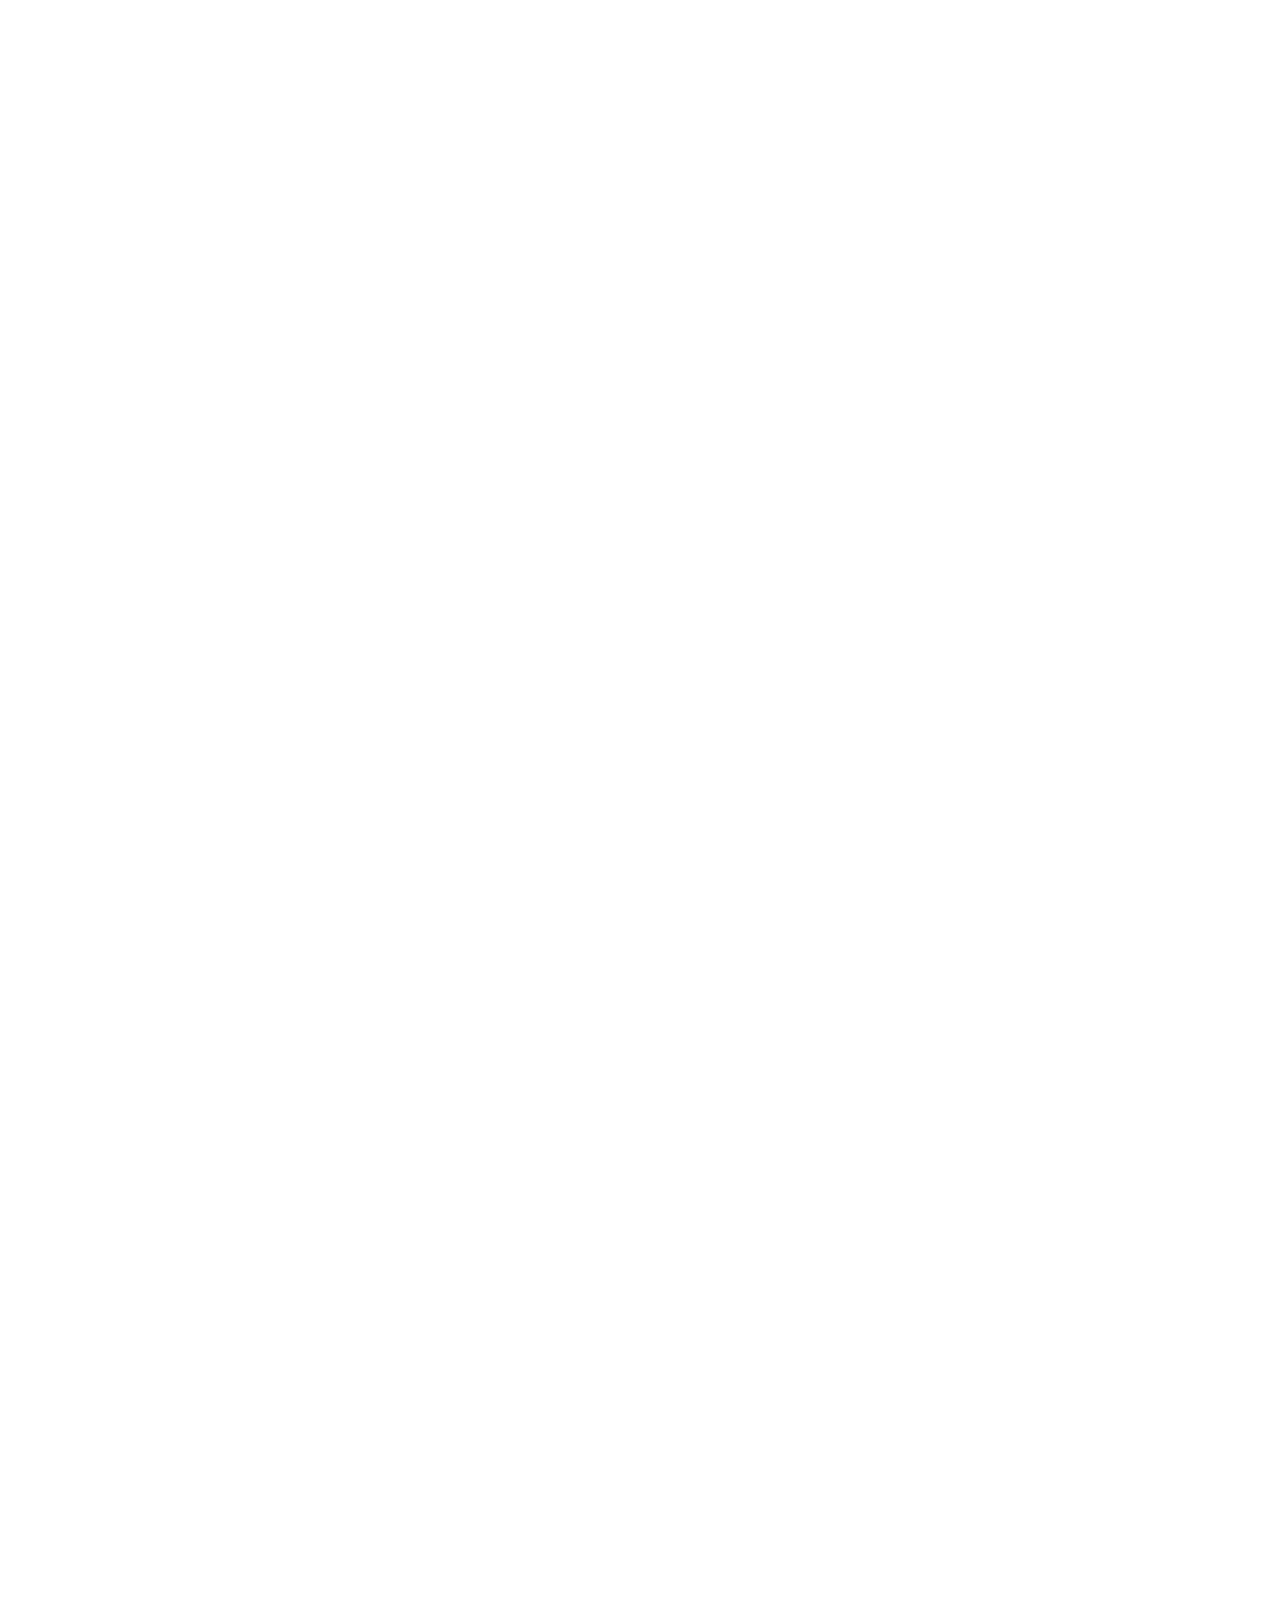
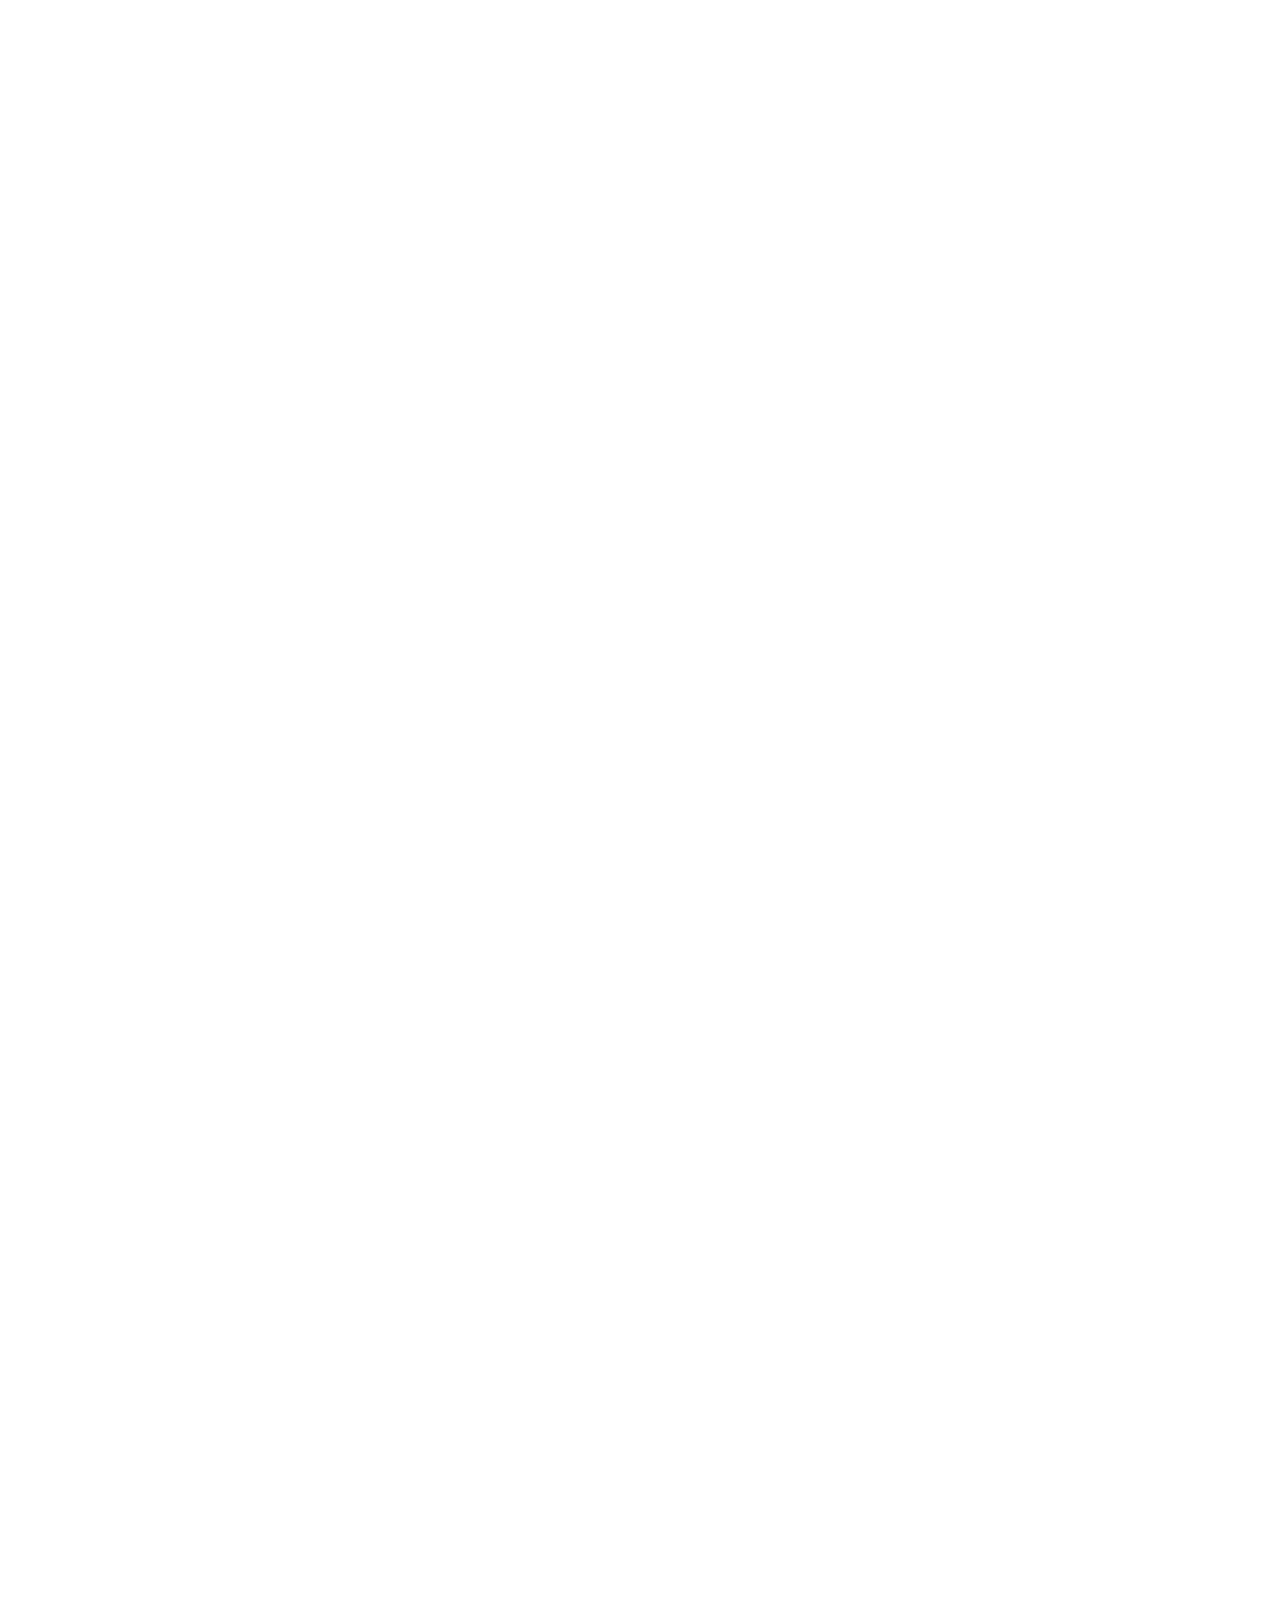
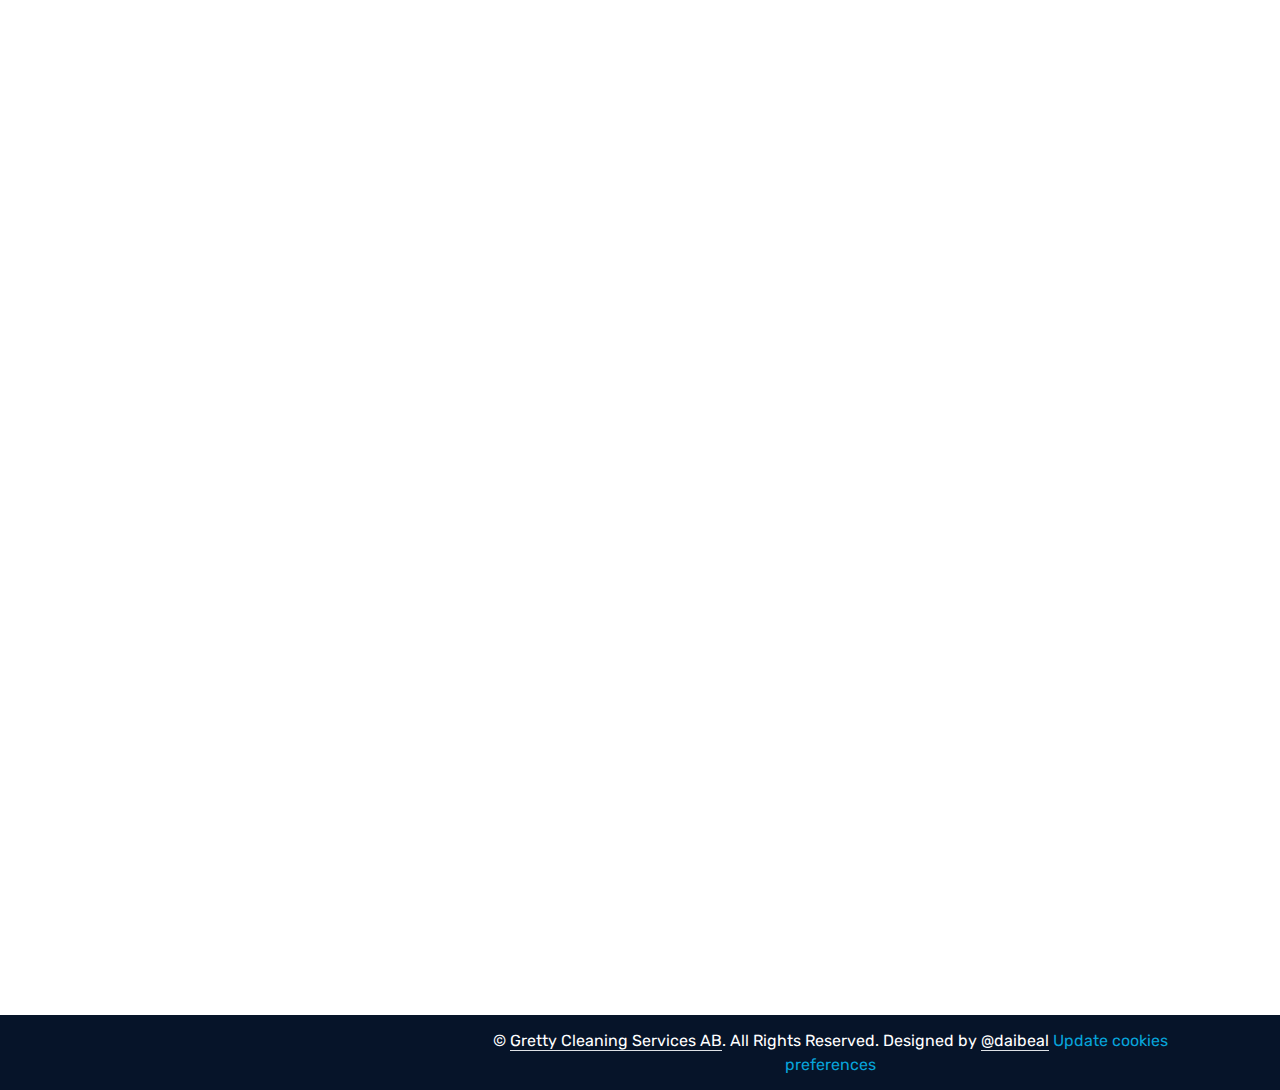
==== commit a935858e: "Added components and changed phone numbers and emails" ====
--- a/index.html
+++ b/index.html
@@ -204,6 +204,15 @@
                             <i class="fa fa-shield-alt text-white"></i>
                         </div>
                         <h4 class="mb-3">Allmänt / alla utrymmen</h4>
+                        <ul class="list-group list-group-flush">
+                            <li class="list-group-item"> Damning av vågräta ytor</li>
+                            <li class="list-group-item">Dammsugning av mattor, golv och golvlister</li>
+                            <li class="list-group-item">Avfläckning av luckor, kontakter, lampknappar, foder, lister, dörrar och dörrhandtag</li>
+                            <li class="list-group-item">Putsning av speglar</li>
+                            <li class="list-group-item">Tömning av papperskorgar (brännbart och komposterbart)</li>
+                            <li class="list-group-item">Damning av tavelramar och lampor</li>
+                            <li class="list-group-item">Avfläckning och moppning av golv</li>
+                        </ul>
                         <!-- <p class="m-0">Amet justo dolor lorem kasd amet magna sea stet eos vero lorem ipsum dolore sed</p> -->
                         <a class="btn btn-lg btn-primary rounded" href="">
                             <i class="bi bi-arrow-right"></i>
@@ -290,7 +299,7 @@
                 </div>
                 <div class="col-lg-4 col-md-6 wow zoomIn" data-wow-delay="0.9s">
                     <div class="position-relative bg-primary rounded h-100 d-flex flex-column align-items-center justify-content-center text-center p-5">
-                        <h3 class="text-white mb-3">Ring oss för offert</h3>
+                        <h3 class="text-white mb-3">Kontakta oss</h3>
                         <a href="tel:+46735747661"><h2 class="text-white mb-0">010 516 43 20</h2></a>
                     </div>
                 </div>
@@ -418,7 +427,7 @@
                                 <!-- <label for="slider" style="color: white;">Kvadratmeter på bostad</label> -->
                                 <div class="col-12 slidecontainer" style="color: white; text-align: center;">
                                     <!-- <input type="tel" name="phone" class="form-control bg-light border-0" placeholder="Mobiletelefon" style="height: 55px;"> -->
-                                    <input type="range" min ="30" max="1200" value ="215" step="30" id="meters" name="meters" pattern="^([+]46)\s*(7[0236])\s*(\d{4})\s*(\d{3})$" class=" bg-light border-0" style="height: 55px; width: 100%;" class="slider" oninput="this.nextElementSibling.value = this.value">
+                                    <input type="range" min ="30" max="300" value ="150" step="10" id="meters" name="meters" pattern="^([+]46)\s*(7[0236])\s*(\d{4})\s*(\d{3})$" class=" bg-light border-0" style="height: 55px; width: 100%;" class="slider" oninput="this.nextElementSibling.value = this.value">
                                     <output style="font-size:xx-large;">215</output> kvadratmeter
                                 
                                     
@@ -449,11 +458,7 @@
     </div>
     <!-- Quote End -->
         <div class="container-fluid py-5 wow fadeInUp" data-wow-delay="1s">
-        
-                <!-- Calendly inline widget begin -->
-    <div class="calendly-inline-widget" data-url="https://calendly.com/grettybusiness/30min?hide_gdpr_banner=1&primary_color=075abf" style="min-width:320px;height:830px; width: 100%;"></div>
-    <script type="text/javascript" src="https://assets.calendly.com/assets/external/widget.js" async></script>
-<!-- Calendly inline widget end -->
+    
         </div>
     </div>
     <!-- Blog Start -->
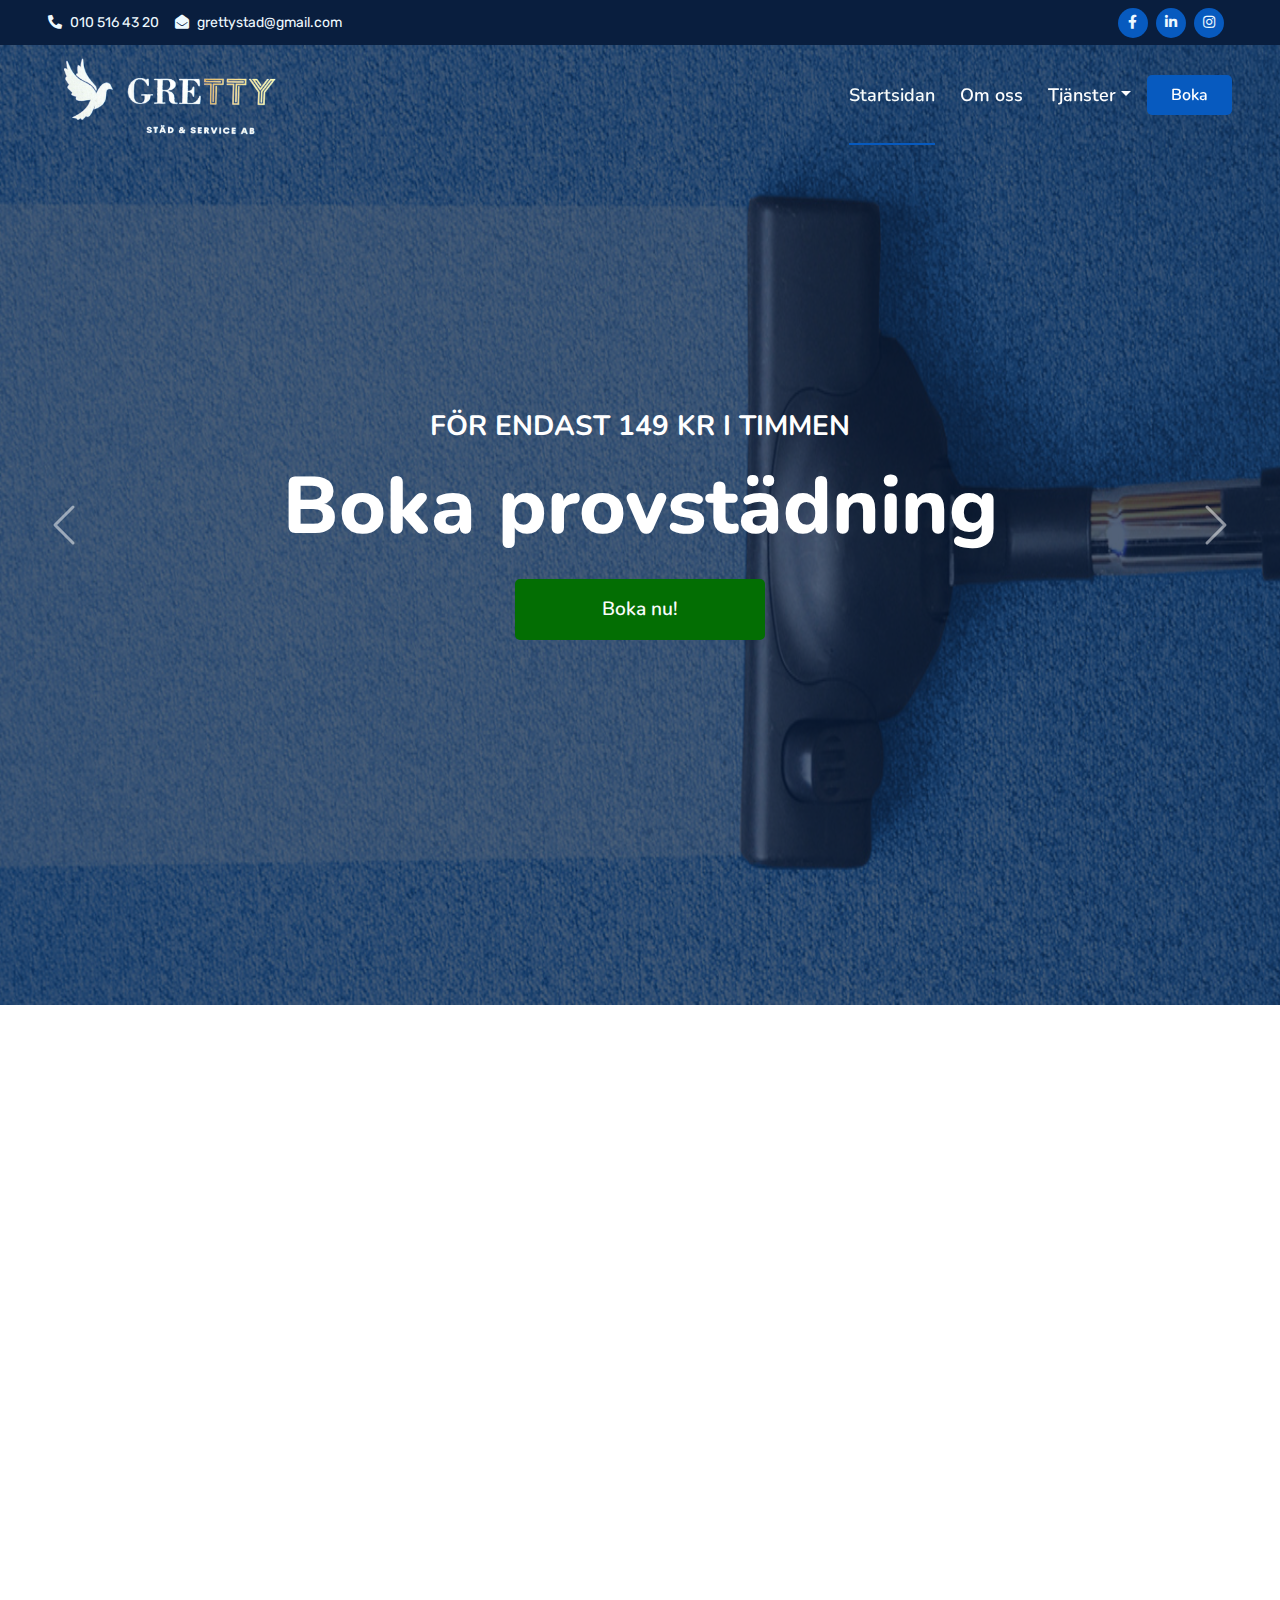
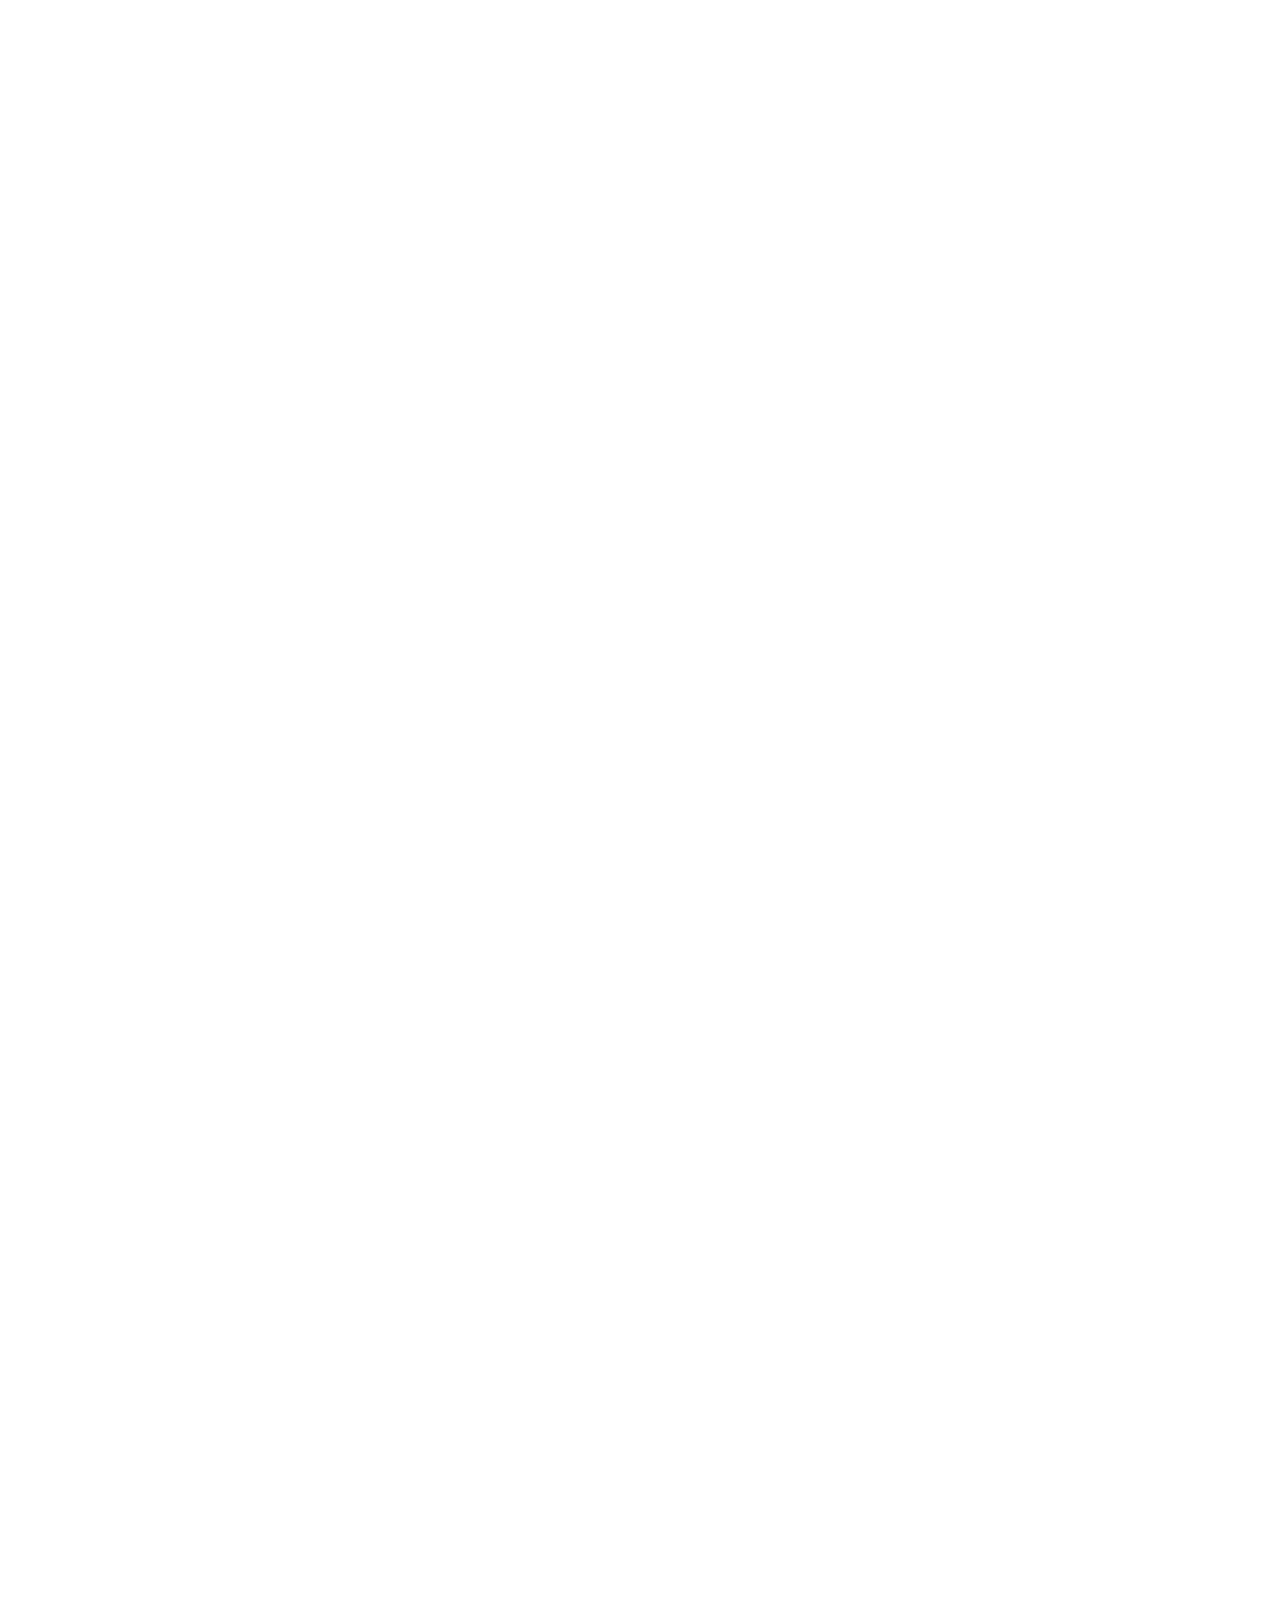
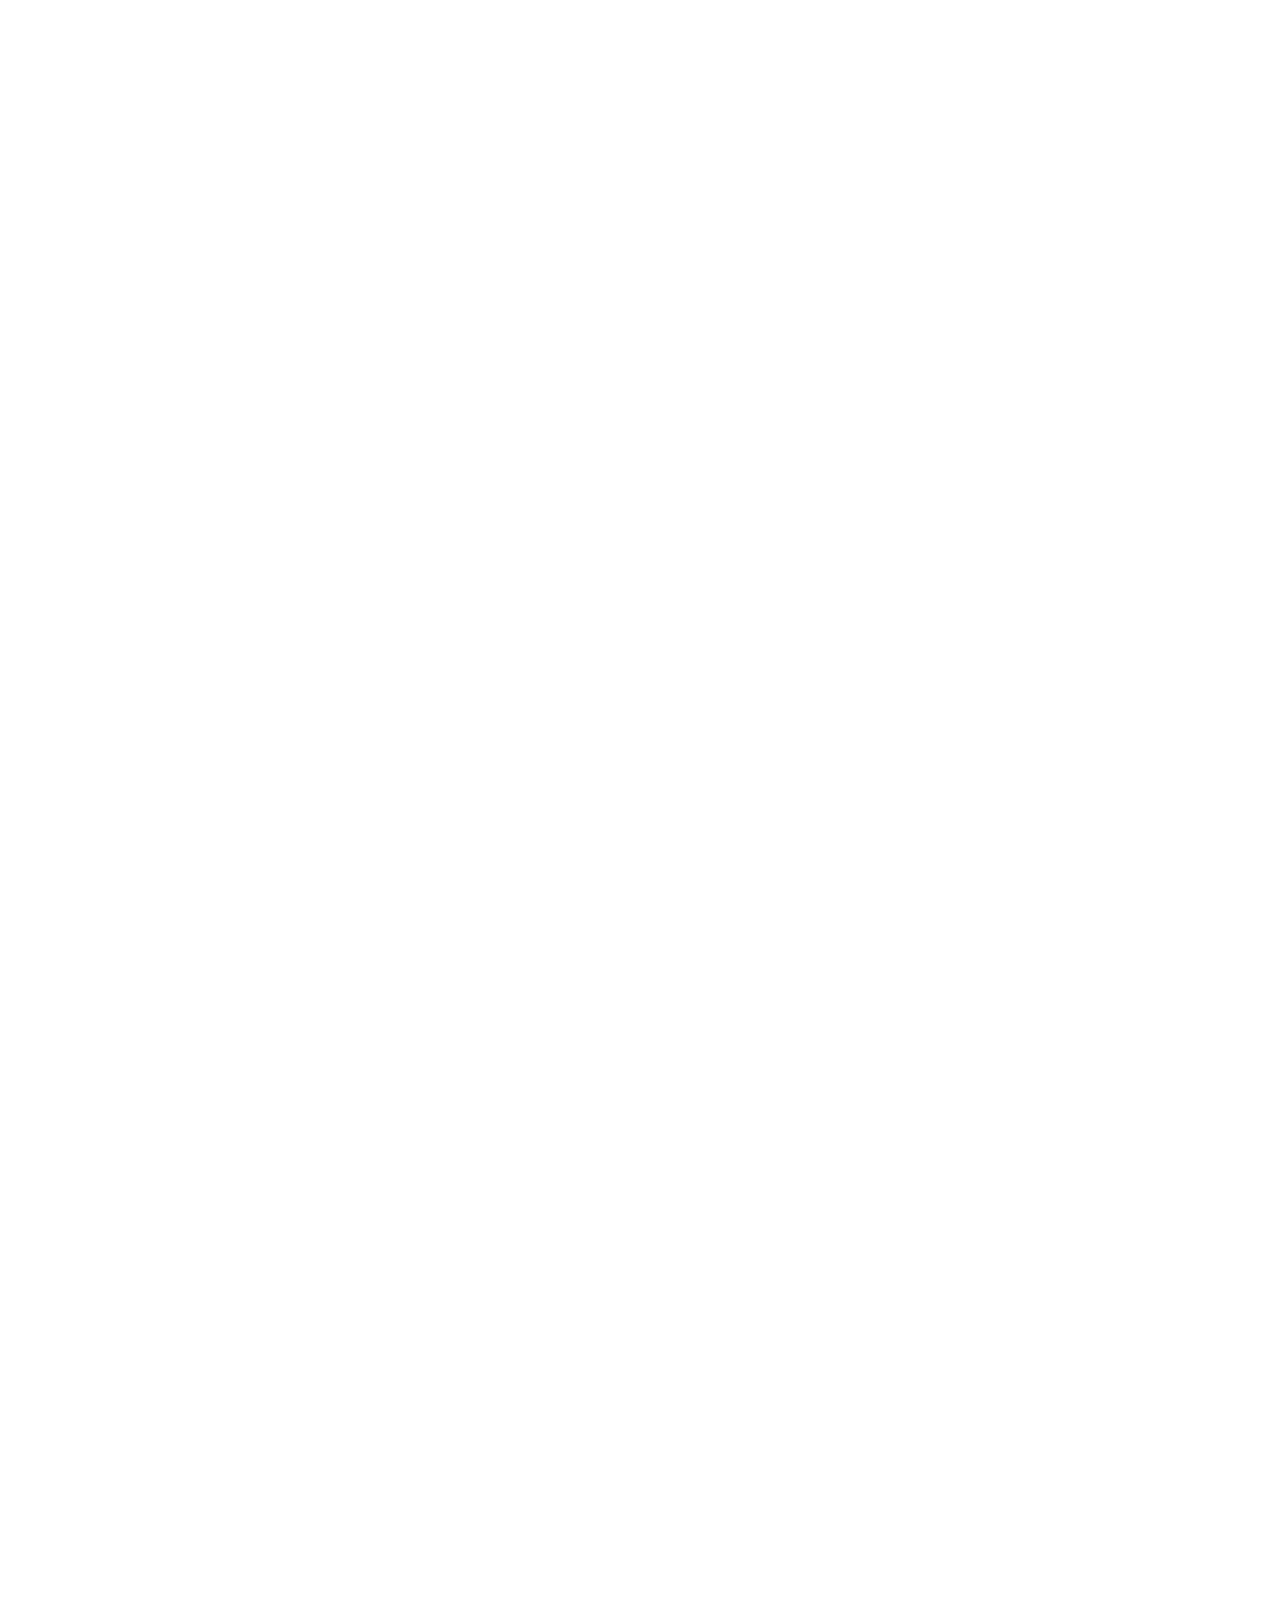
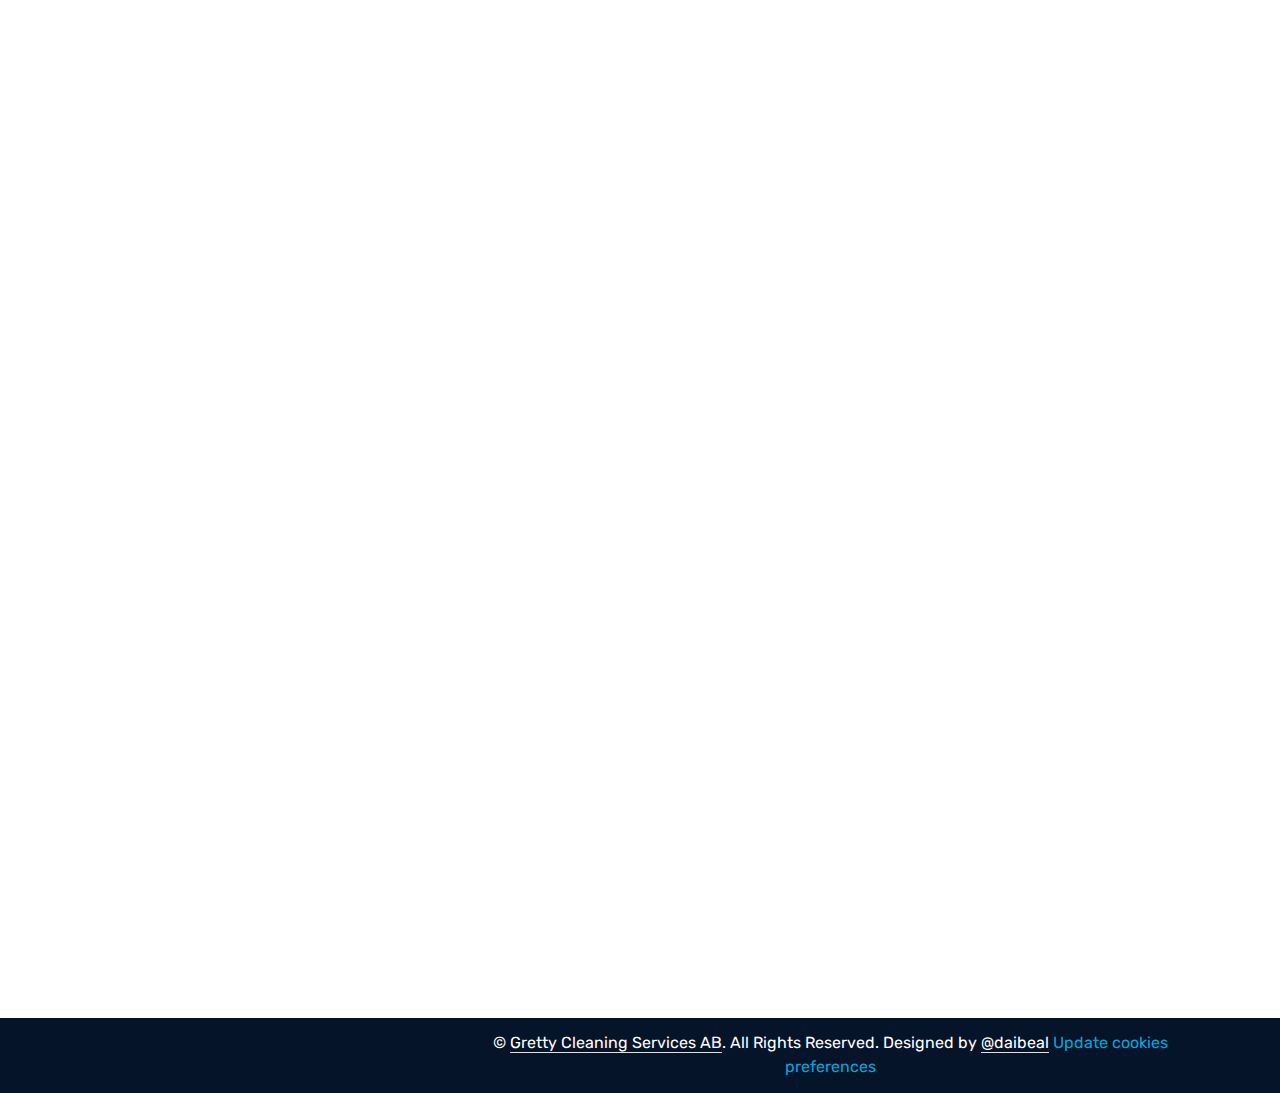
==== commit 4ee61d3c: "Added components and changed phone numbers and emails" ====
--- a/index.html
+++ b/index.html
@@ -100,7 +100,7 @@
                     <img class="w-100 h-50" src="img/carousel-main.jpg" alt="Image">
                     <div class="carousel-caption d-flex flex-column align-items-center justify-content-center">
                         <div class="p-3" style="max-width: 900px;">
-                            <h3 class="text-white text-uppercase mb-3 animated slideInDown">för 149 kr i timmen</h3>
+                            <h3 class="text-white text-uppercase mb-3 animated slideInDown">för endast 149 kr i timmen</h3>
                             <h1 class="display-1 text-white mb-md-4 animated zoomIn">Boka provstädning</h1>
                             <a href="#quote" id="btn-weird-top" class="btn btn-outline-light py-md-3 px-md-5 animated slideInRight">Boka nu!</a>
                         </div>
@@ -110,7 +110,7 @@
                     <img class="w-100 h-50" src="img/cleaning-1.jpg" alt="Image">
                     <div class="carousel-caption d-flex flex-column align-items-center justify-content-center">
                         <div class="p-3" style="max-width: 900px;">
-                            <h5 class="text-white text-uppercase mb-3 animated slideInDown">STÄDFIRMA STOCKHOLM </h5>
+                            <h5 class="text-white text-uppercase mb-3 animated slideInDown">STÄDFIRMA I STOCKHOLM </h5>
                             <h1 class="display-1 text-white mb-md-4 animated zoomIn">MED HÖG KVALITET</h1>
                             <a href="#quote" id="btn-weird-top" class="btn btn-outline-light py-md-3 px-md-5 animated slideInRight">Kontakta Oss</a>
                         </div>
@@ -246,7 +246,7 @@
                         <div class="service-icon">
                             <i class="fa fa-shield-alt text-white"></i>
                         </div>
-                        <h4 class="mb-3">Badrummet</h4>
+                        <h4 class="mb-3">Badrum</h4>
                          <!-- list-->
                          <ul class="list-group list-group-flush">
                             <li class="list-group-item">Rengör och avlägsnar fläckar på badkar, toalettstol och tvättställ
@@ -269,7 +269,7 @@
                         <div class="service-icon">
                             <i class="fa fa-shield-alt text-white"></i>
                         </div>
-                        <h4 class="mb-3">Sovrummen</h4>
+                        <h4 class="mb-3">Sovrum</h4>
                                        <!-- list-->
                                        <ul class="list-group list-group-flush">
                                         <li class="list-group-item">Torkar damm på alla bords- och arbetsytor (så högt städaren når)
@@ -285,18 +285,6 @@
                         </a>
                     </div>
                 </div>
-                <div class="col-lg-4 col-md-6 wow zoomIn" data-wow-delay="0.6s">
-                    <div class="service-item bg-light rounded d-flex flex-column align-items-center justify-content-center text-center">
-                        <div class="service-icon">
-                            <i class="fa fa-search text-white"></i>
-                        </div>
-                        <h4 class="mb-3">Tjänster som bokas separat</h4>
-                        <!-- <p class="m-0">Amet justo dolor lorem kasd amet magna sea stet eos vero lorem ipsum dolore sed</p> -->
-                        <a class="btn btn-lg btn-primary rounded" href="">
-                            <i class="bi bi-arrow-right"></i>
-                        </a>
-                    </div>
-                </div>
                 <div class="col-lg-4 col-md-6 wow zoomIn" data-wow-delay="0.9s">
                     <div class="position-relative bg-primary rounded h-100 d-flex flex-column align-items-center justify-content-center text-center p-5">
                         <h3 class="text-white mb-3">Kontakta oss</h3>
@@ -325,8 +313,10 @@
                         </div>
                         <div class="p-5 pt-0">
                             <h1 class="display-5 mb-3">
-                                <small class="align-top" style="font-size: 22px; line-height: 45px;">kr</small>219<small
-                                    class="align-bottom" style="font-size: 16px; line-height: 40px;">/ Timme</small>
+                                <small  style="font-size: 22px; line-height: 45px;">fr.</small>
+                                <small class="align-top"  style="font-size: 44px; line-height: 60px;">219</small>
+                                <small style="font-size: 22px; line-height: 45px;">kr</small> 
+                                <small class="align-bottom" style="font-size: 16px; line-height: 40px;">/ Timme</small>
                             </h1>
                             <!-- <div class="d-flex justify-content-between mb-3"><span>HTML5 & CSS3</span><i class="fa fa-check text-primary pt-1"></i></div>
                             <div class="d-flex justify-content-between mb-3"><span>Bootstrap v5</span><i class="fa fa-check text-primary pt-1"></i></div>
@@ -339,13 +329,15 @@
                 <div class="col-lg-4 wow slideInUp" data-wow-delay="0.3s" >
                     <div class="bg-white rounded shadow position-relative" style="z-index: 1;">
                         <div class="border-bottom py-4 px-5 mb-4">
-                            <h4 class="text-primary mb-1">Storstädning</h4>
+                            <h4 class="text-primary mb-1">Stor - Flyttstädning</h4>
                             <!-- <small class="text-uppercase">För medelstora företag</small> -->
                         </div>
                         <div class="p-5 pt-0">
                             <h1 class="display-5 mb-3">
-                                <small class="align-top" style="font-size: 22px; line-height: 45px;">kr</small>269<small
-                                    class="align-bottom" style="font-size: 16px; line-height: 40px;">/ Timme</small>
+                                <small  style="font-size: 22px; line-height: 45px;">fr.</small>
+                                <small class="align-top"  style="font-size: 44px; line-height: 60px;">269</small>
+                                <small style="font-size: 22px; line-height: 45px;">kr</small> 
+                                <small class="align-bottom" style="font-size: 16px; line-height: 40px;">/ Timme</small>
                             </h1>
                             <!-- <div class="d-flex justify-content-between mb-3"><span>HTML5 & CSS3</span><i class="fa fa-check text-primary pt-1"></i></div>
                             <div class="d-flex justify-content-between mb-3"><span>Bootstrap v5</span><i class="fa fa-check text-primary pt-1"></i></div>
@@ -358,13 +350,15 @@
                 <div class="col-lg-4 wow slideInUp" data-wow-delay="0.9s">
                     <div class="bg-light rounded">
                         <div class="border-bottom py-4 px-5 mb-4">
-                            <h4 class="text-primary mb-1">Flyttstädning</h4>
+                            <h4 class="text-primary mb-1">Företagsstädning</h4>
                             <!-- <small class="text-uppercase">För stora företag</small> -->
                         </div>
                         <div class="p-5 pt-0">
                             <h1 class="display-5 mb-3">
-                                <small class="align-top" style="font-size: 22px; line-height: 45px;">kr</small>269<small
-                                    class="align-bottom" style="font-size: 16px; line-height: 40px;">/ Timme</small>
+                                <small  style="font-size: 22px; line-height: 45px;">fr.</small>
+                                <small class="align-top"  style="font-size: 44px; line-height: 60px;">369</small>
+                                <small style="font-size: 22px; line-height: 45px;">kr</small> 
+                                <small class="align-bottom" style="font-size: 16px; line-height: 40px;">/ Timme</small>
                             </h1>
                             <!-- <div class="d-flex justify-content-between mb-3"><span>HTML5 & CSS3</span><i class="fa fa-check text-primary pt-1"></i></div>
                             <div class="d-flex justify-content-between mb-3"><span>Bootstrap v5</span><i class="fa fa-check text-primary pt-1"></i></div>
@@ -503,10 +497,12 @@
                                 <p class="mb-0">010 516 43 20</p>
                             </div>
                             <div class="d-flex mt-4">
-                                <a class="btn btn-primary btn-square me-2" href="#"><i class="fab fa-twitter fw-normal"></i></a>
-                                <a class="btn btn-primary btn-square me-2" href="#"><i class="fab fa-facebook-f fw-normal"></i></a>
-                                <a class="btn btn-primary btn-square me-2" href="#"><i class="fab fa-linkedin-in fw-normal"></i></a>
-                                <a class="btn btn-primary btn-square" href="#"><i class="fab fa-instagram fw-normal"></i></a>
+                                
+
+                            
+                                <a class="btn btn-primary btn-square me-2" href="https://www.facebook.com/profile.php?id=100086477424410"><i class="fab fa-facebook-f fw-normal"></i></a>
+                                <a class="btn btn-primary btn-square me-2" href="https://www.linkedin.com/company/gretty-st%C3%A4d-service-ab/"><i class="fab fa-linkedin-in fw-normal"></i></a>
+                                <a class="btn btn-primary btn-square" href="https://www.instagram.com/grettystad/"><i class="fab fa-instagram fw-normal"></i></a>
                             </div>
                         </div>
                         <div class="col-lg-4 col-md-12 pt-0 pt-lg-5 mb-5">
